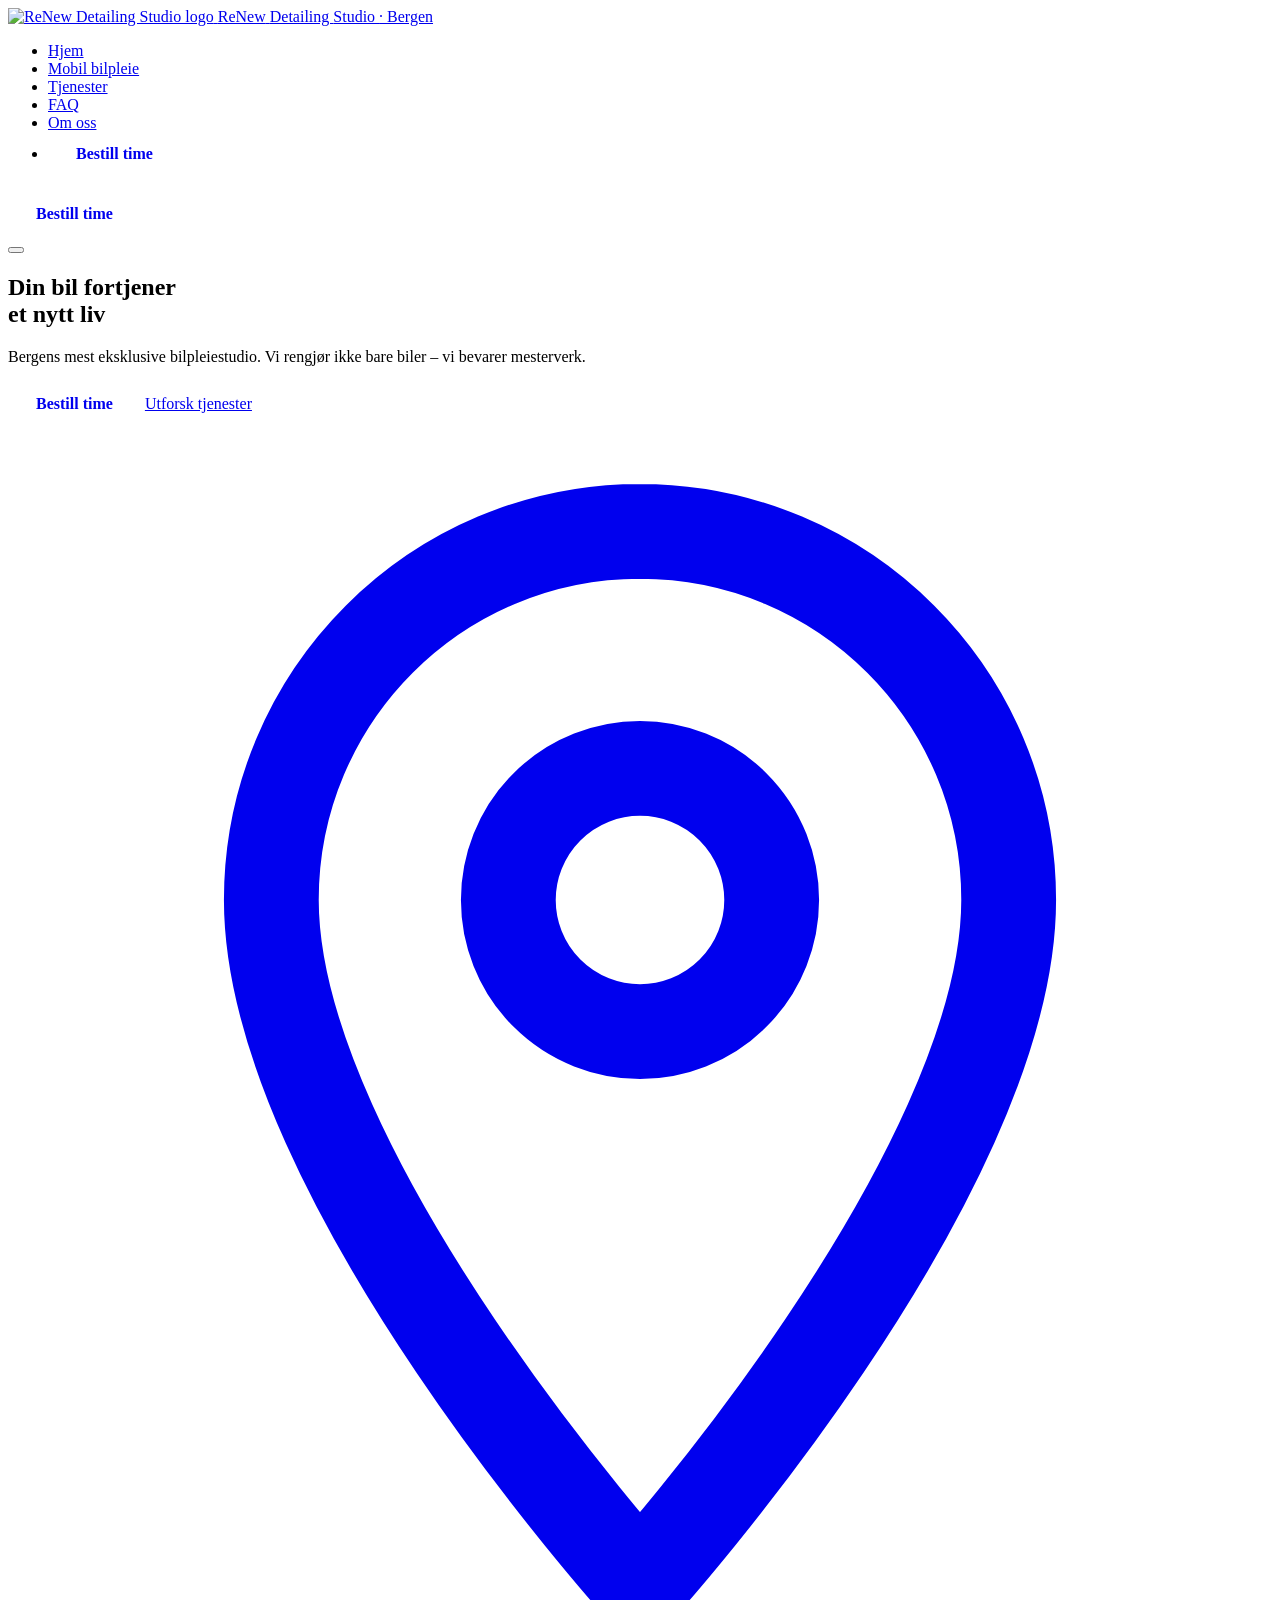
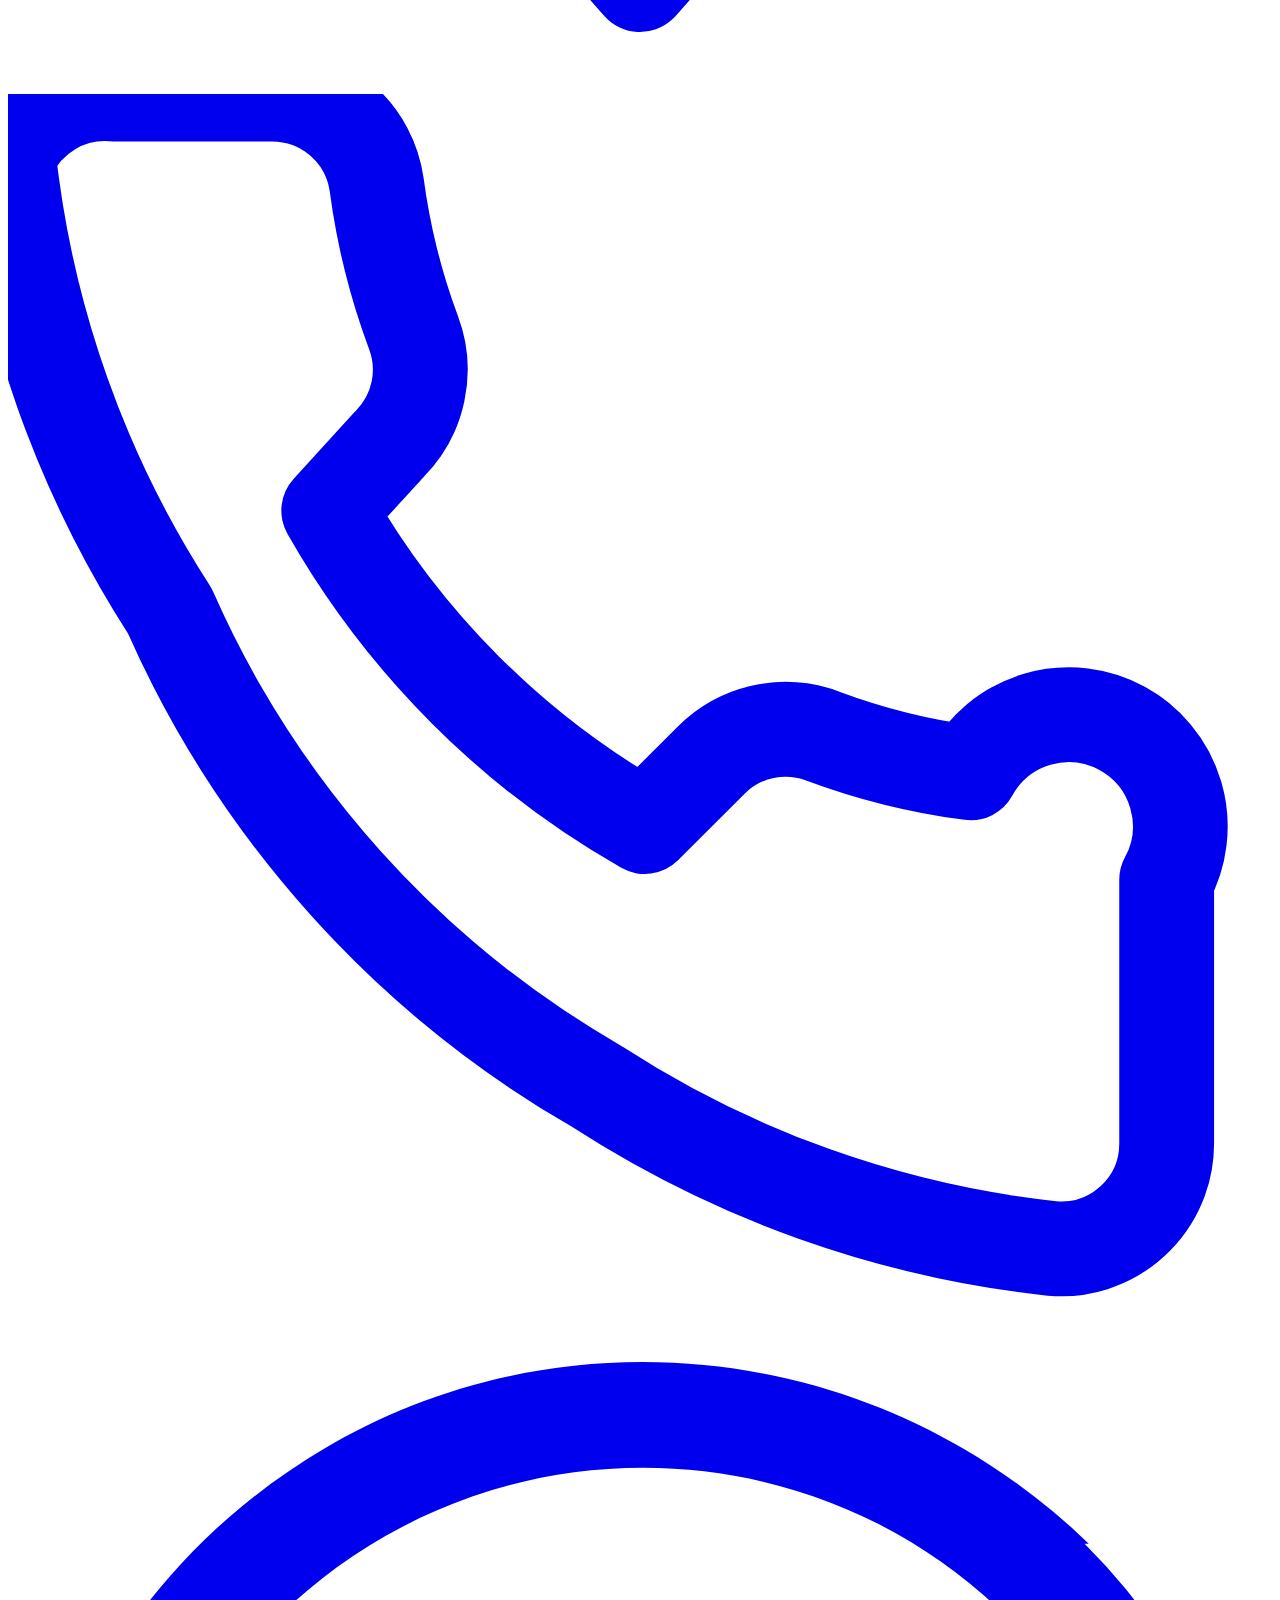
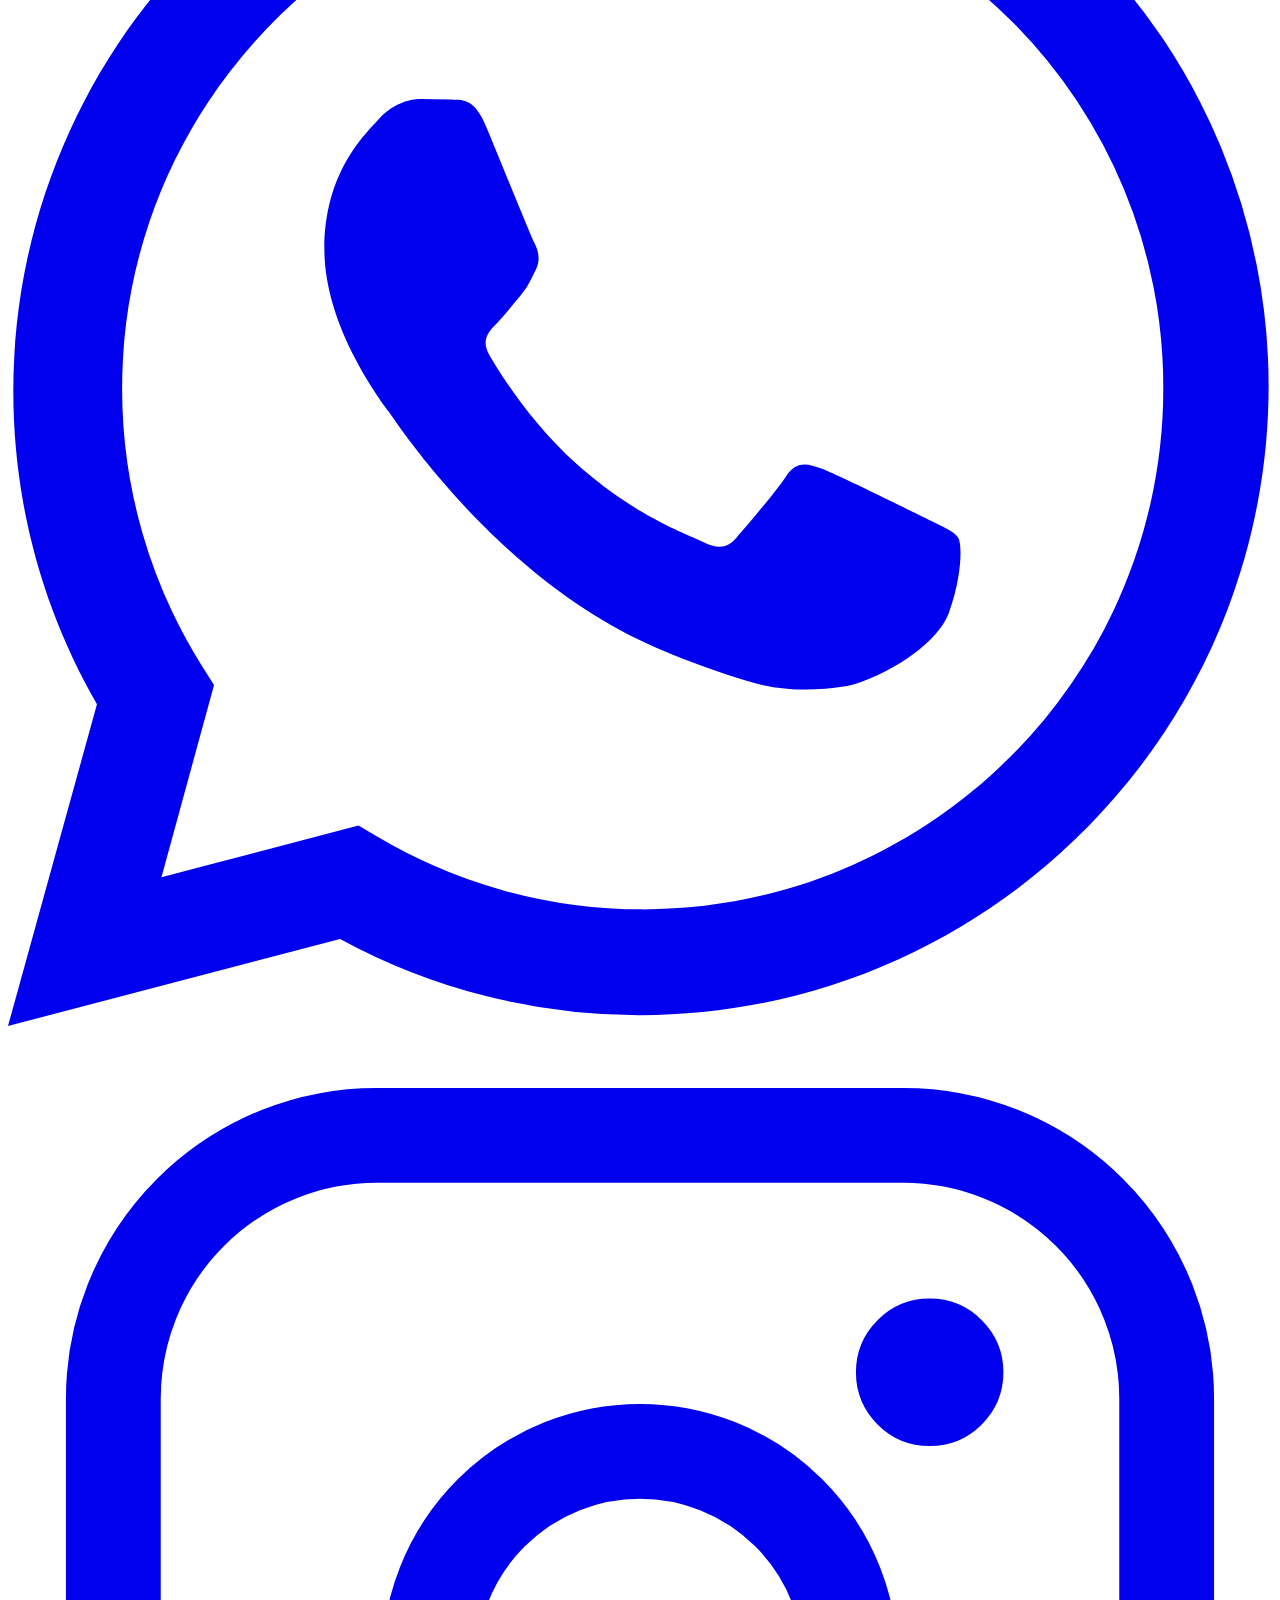
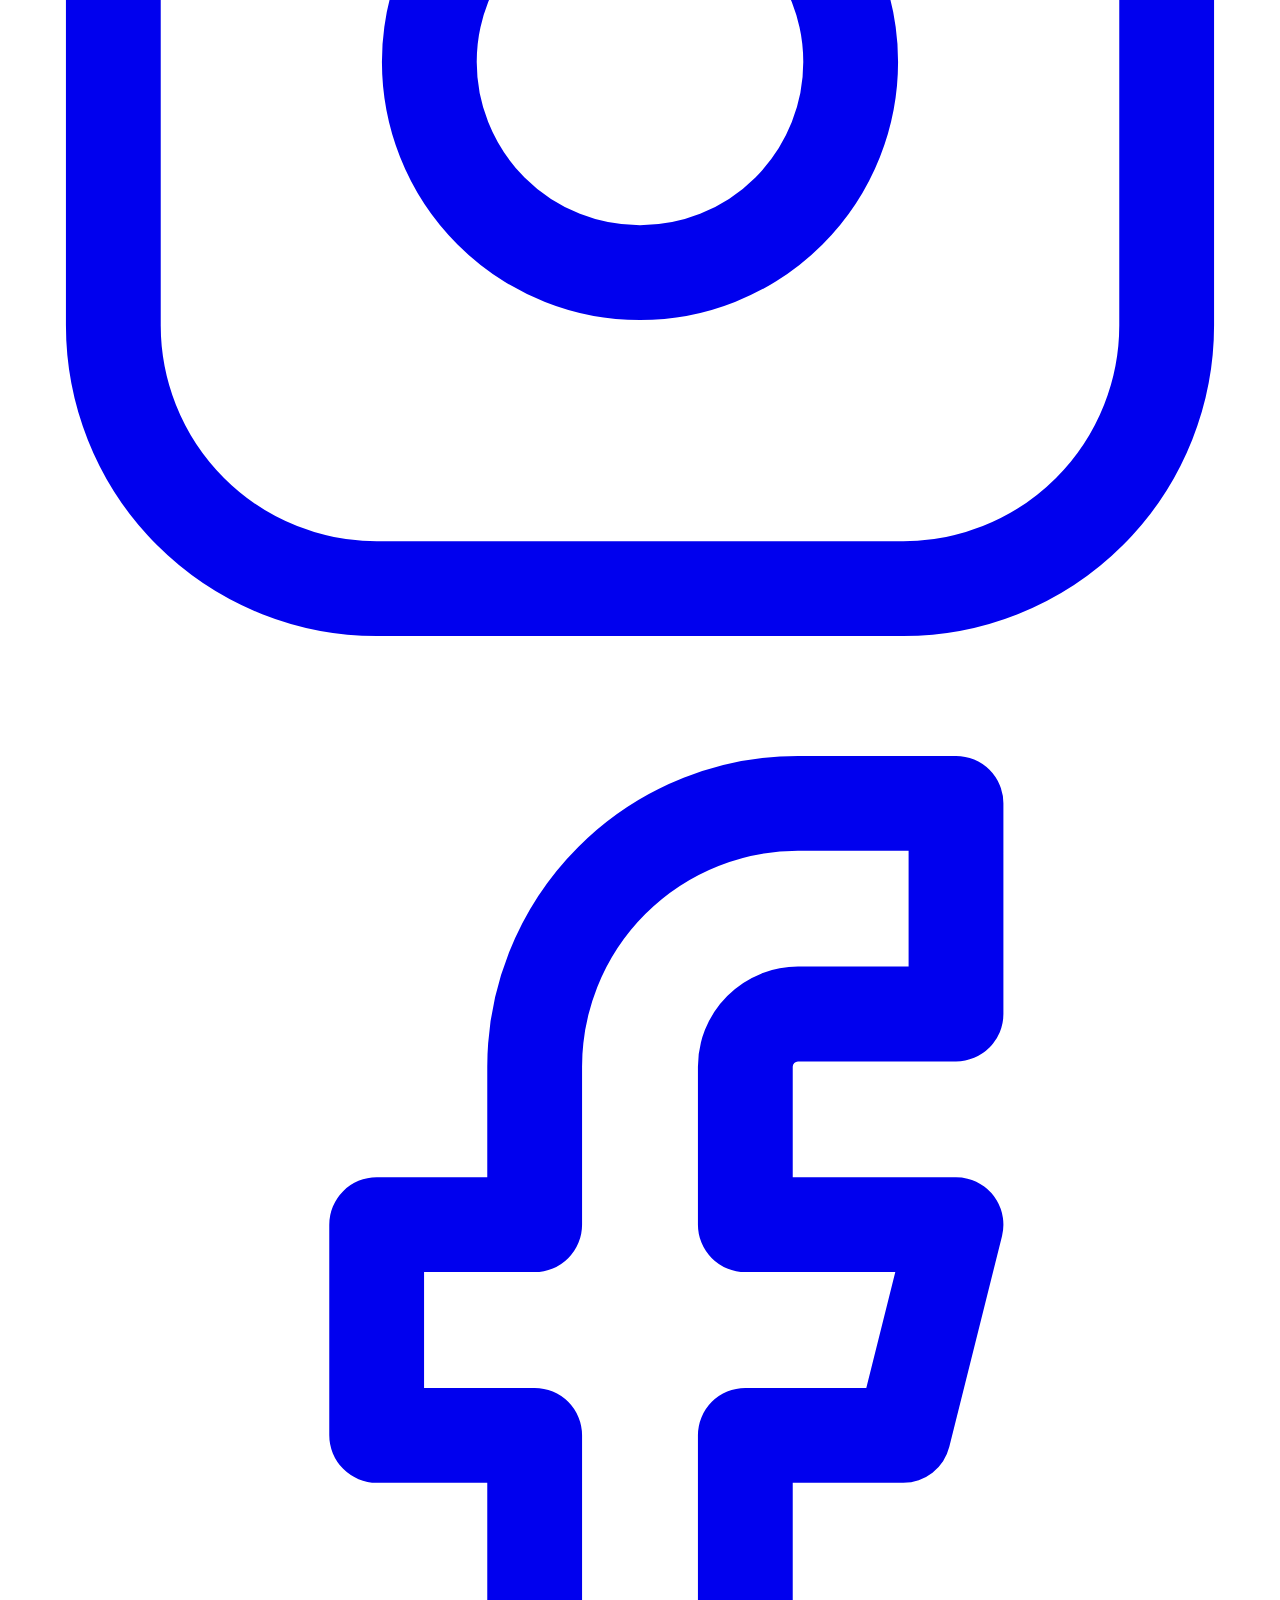
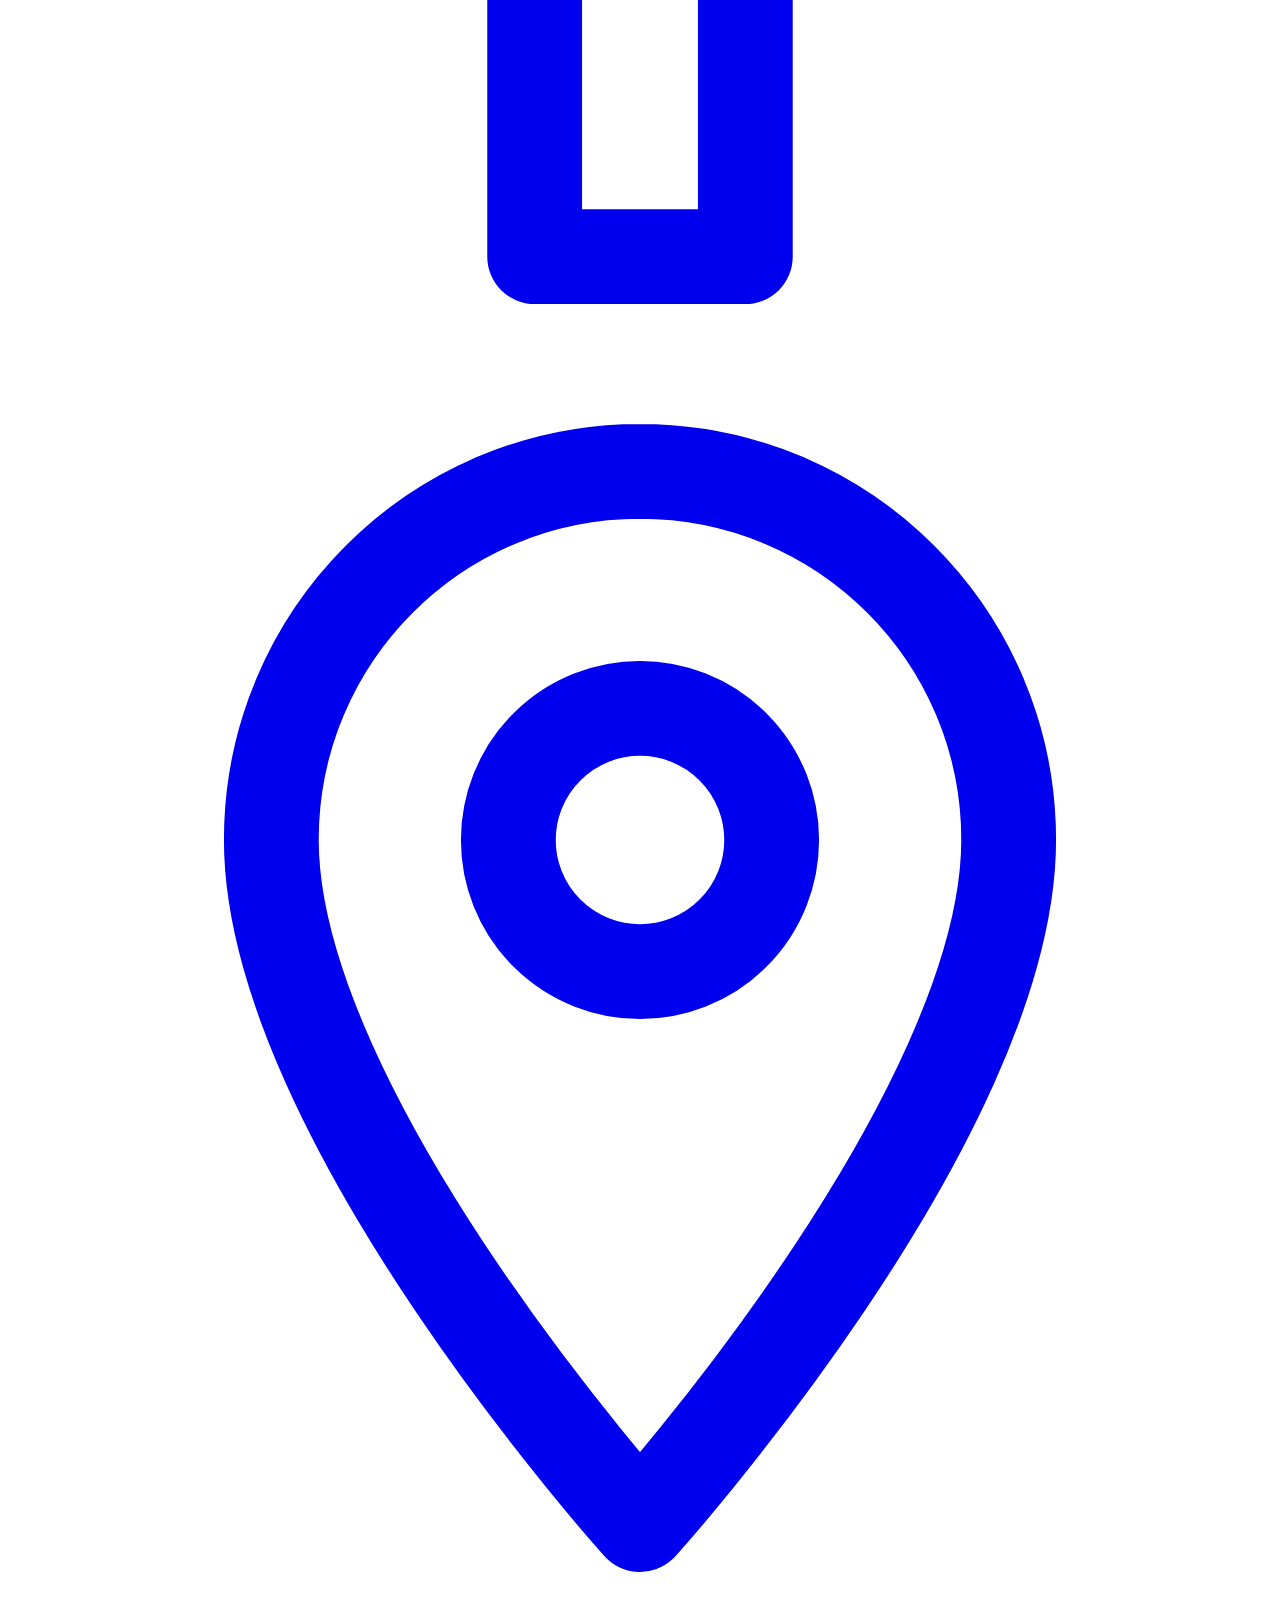
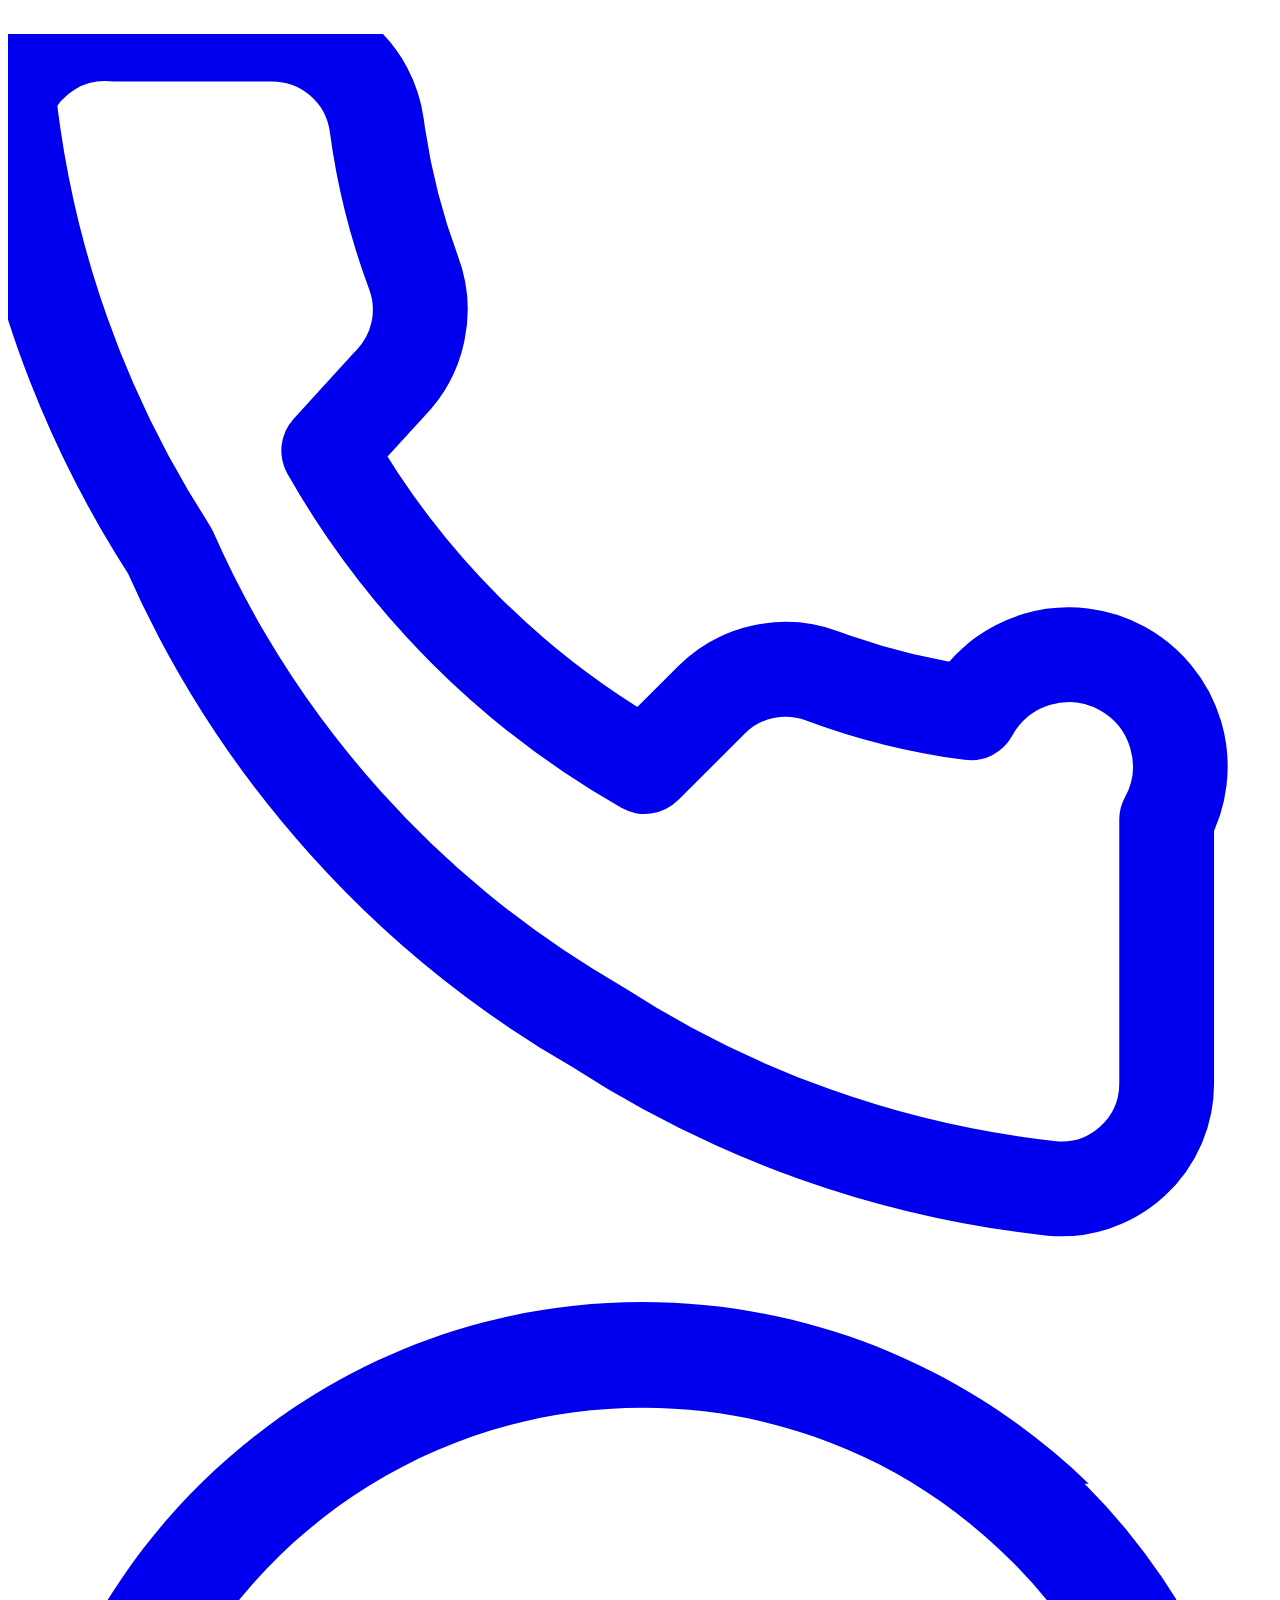
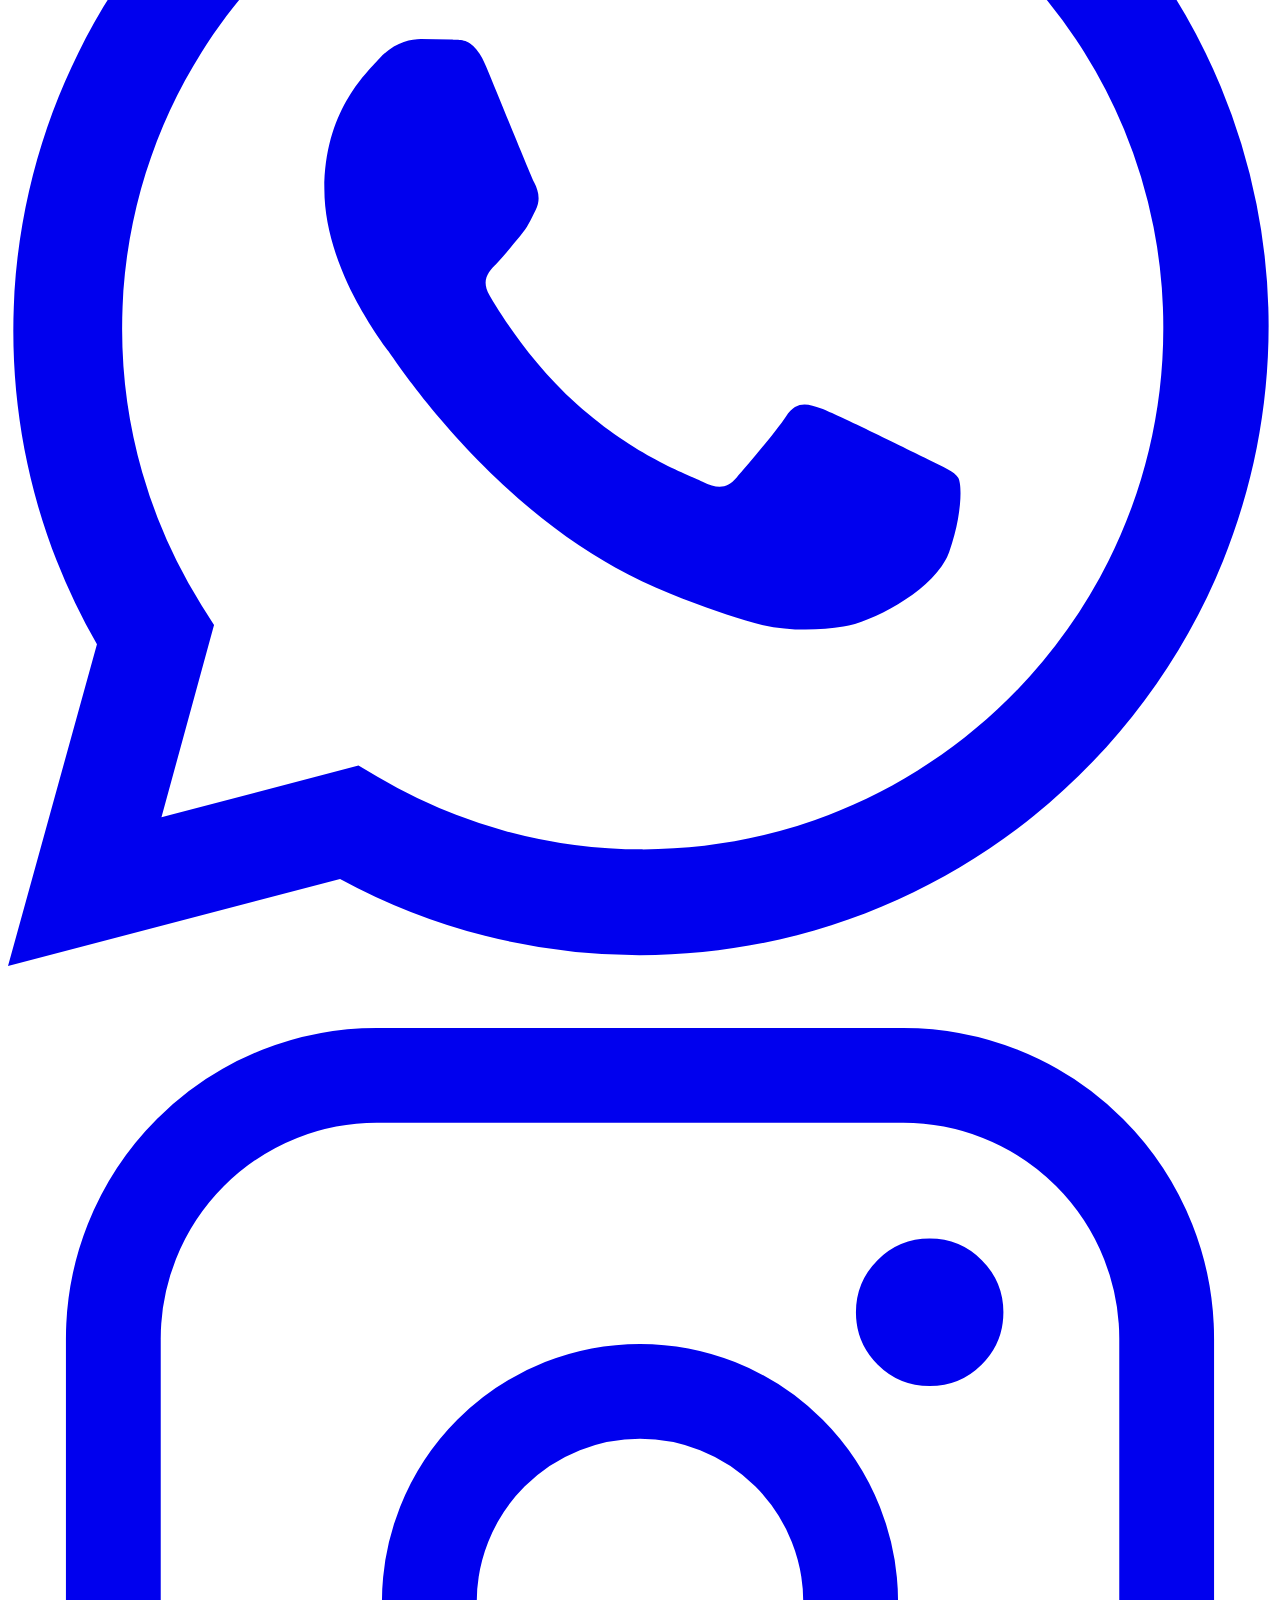
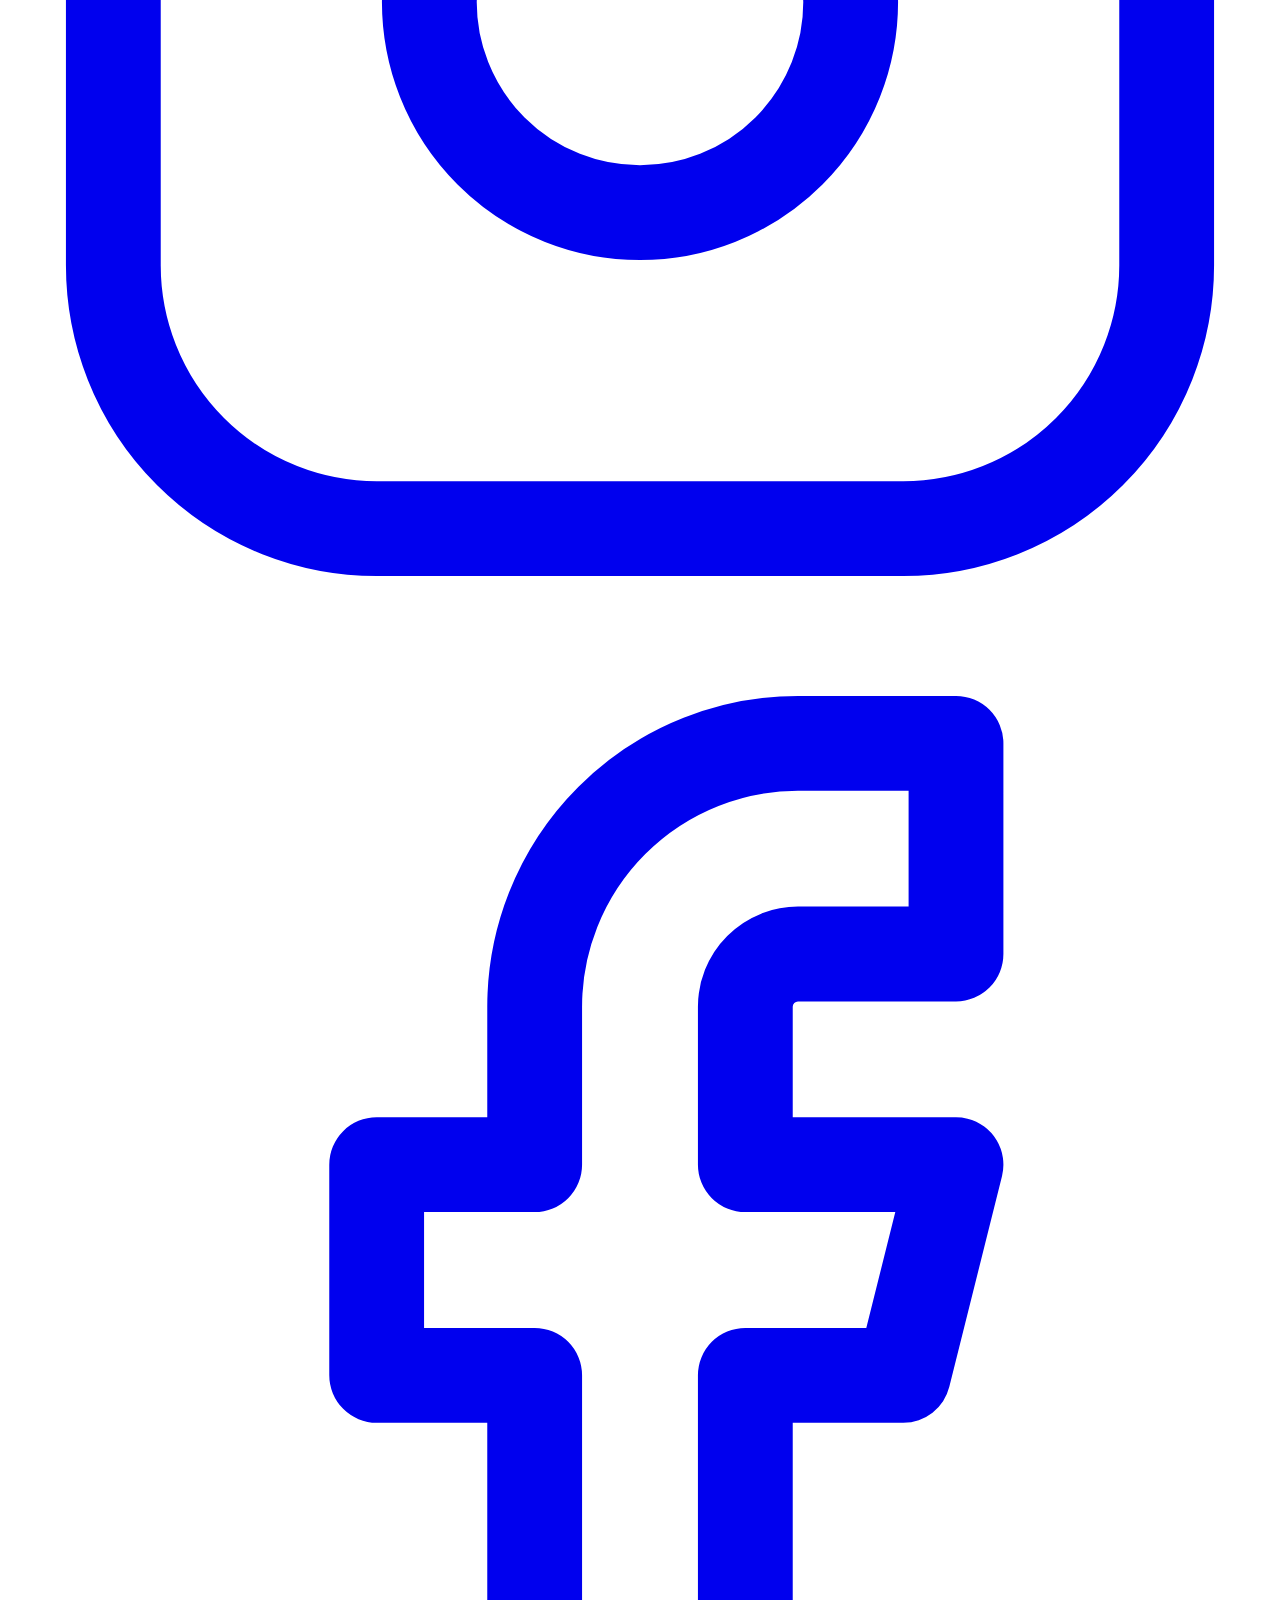
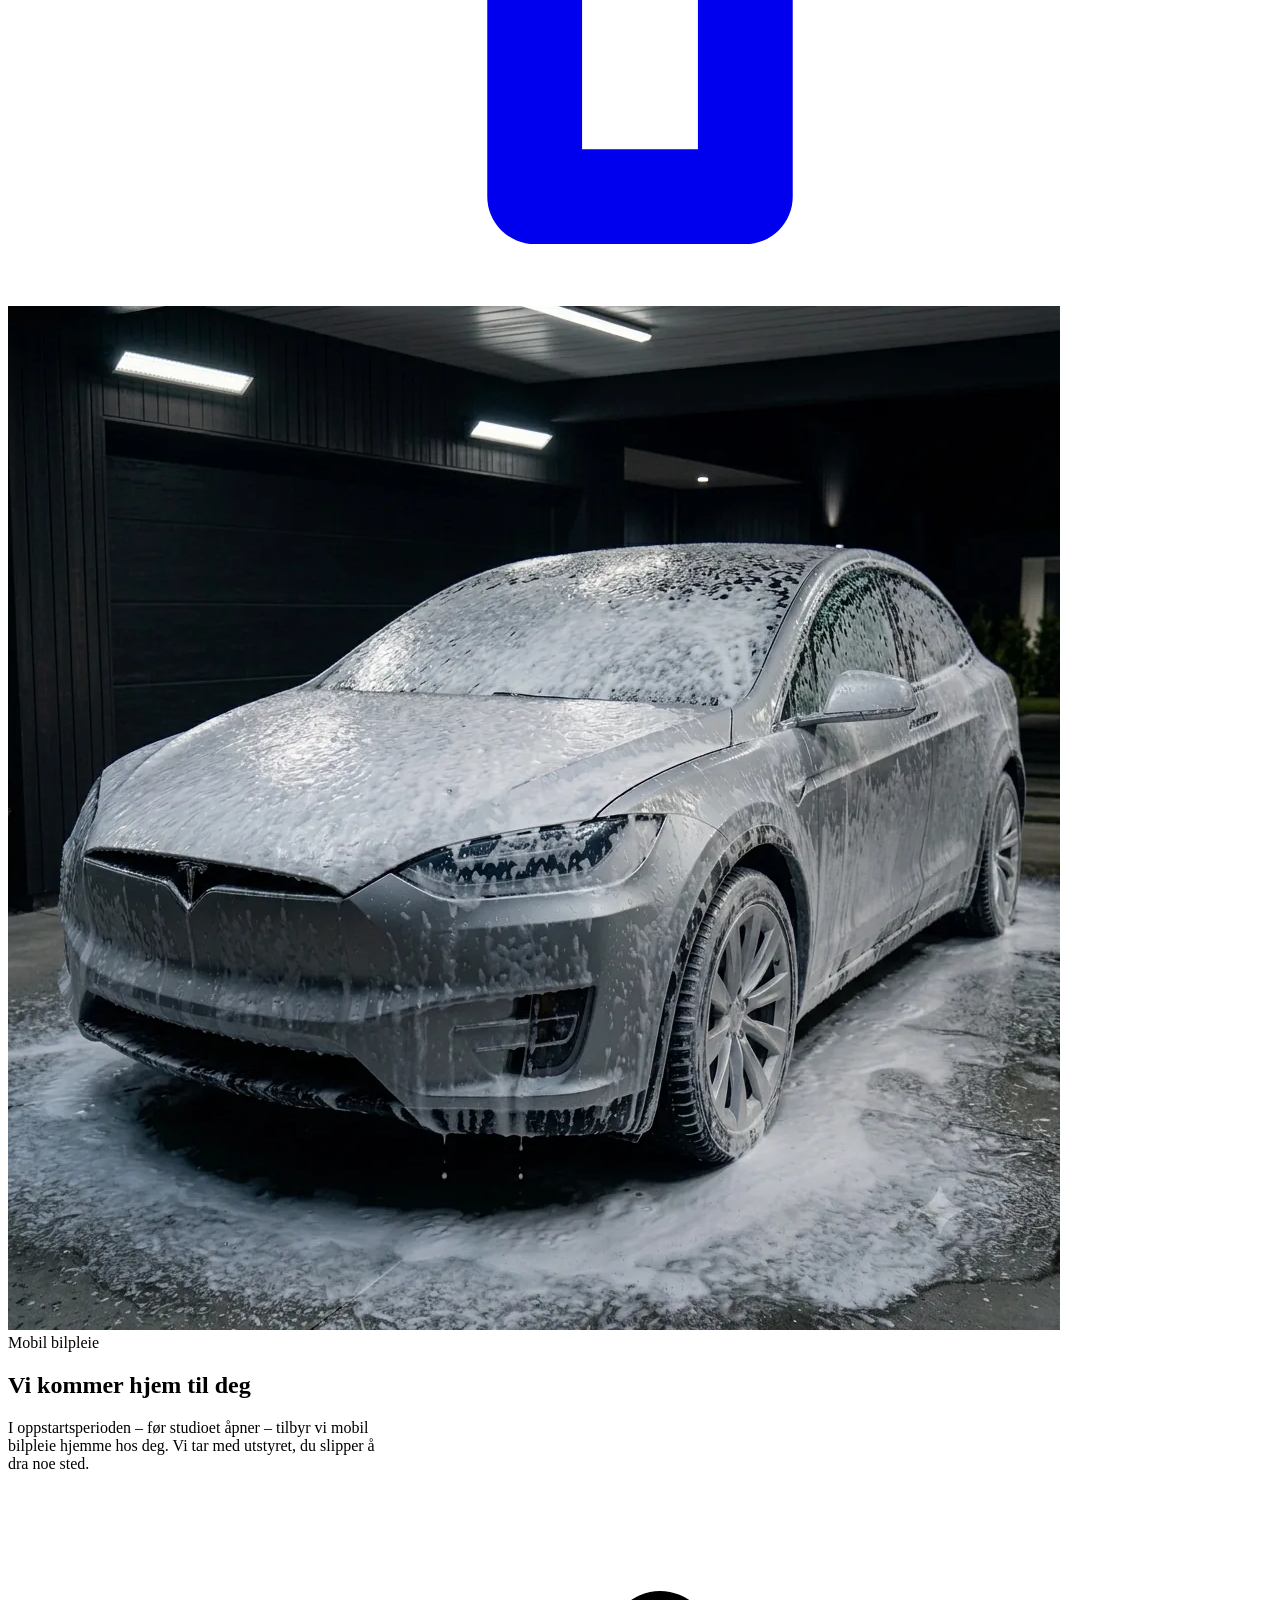
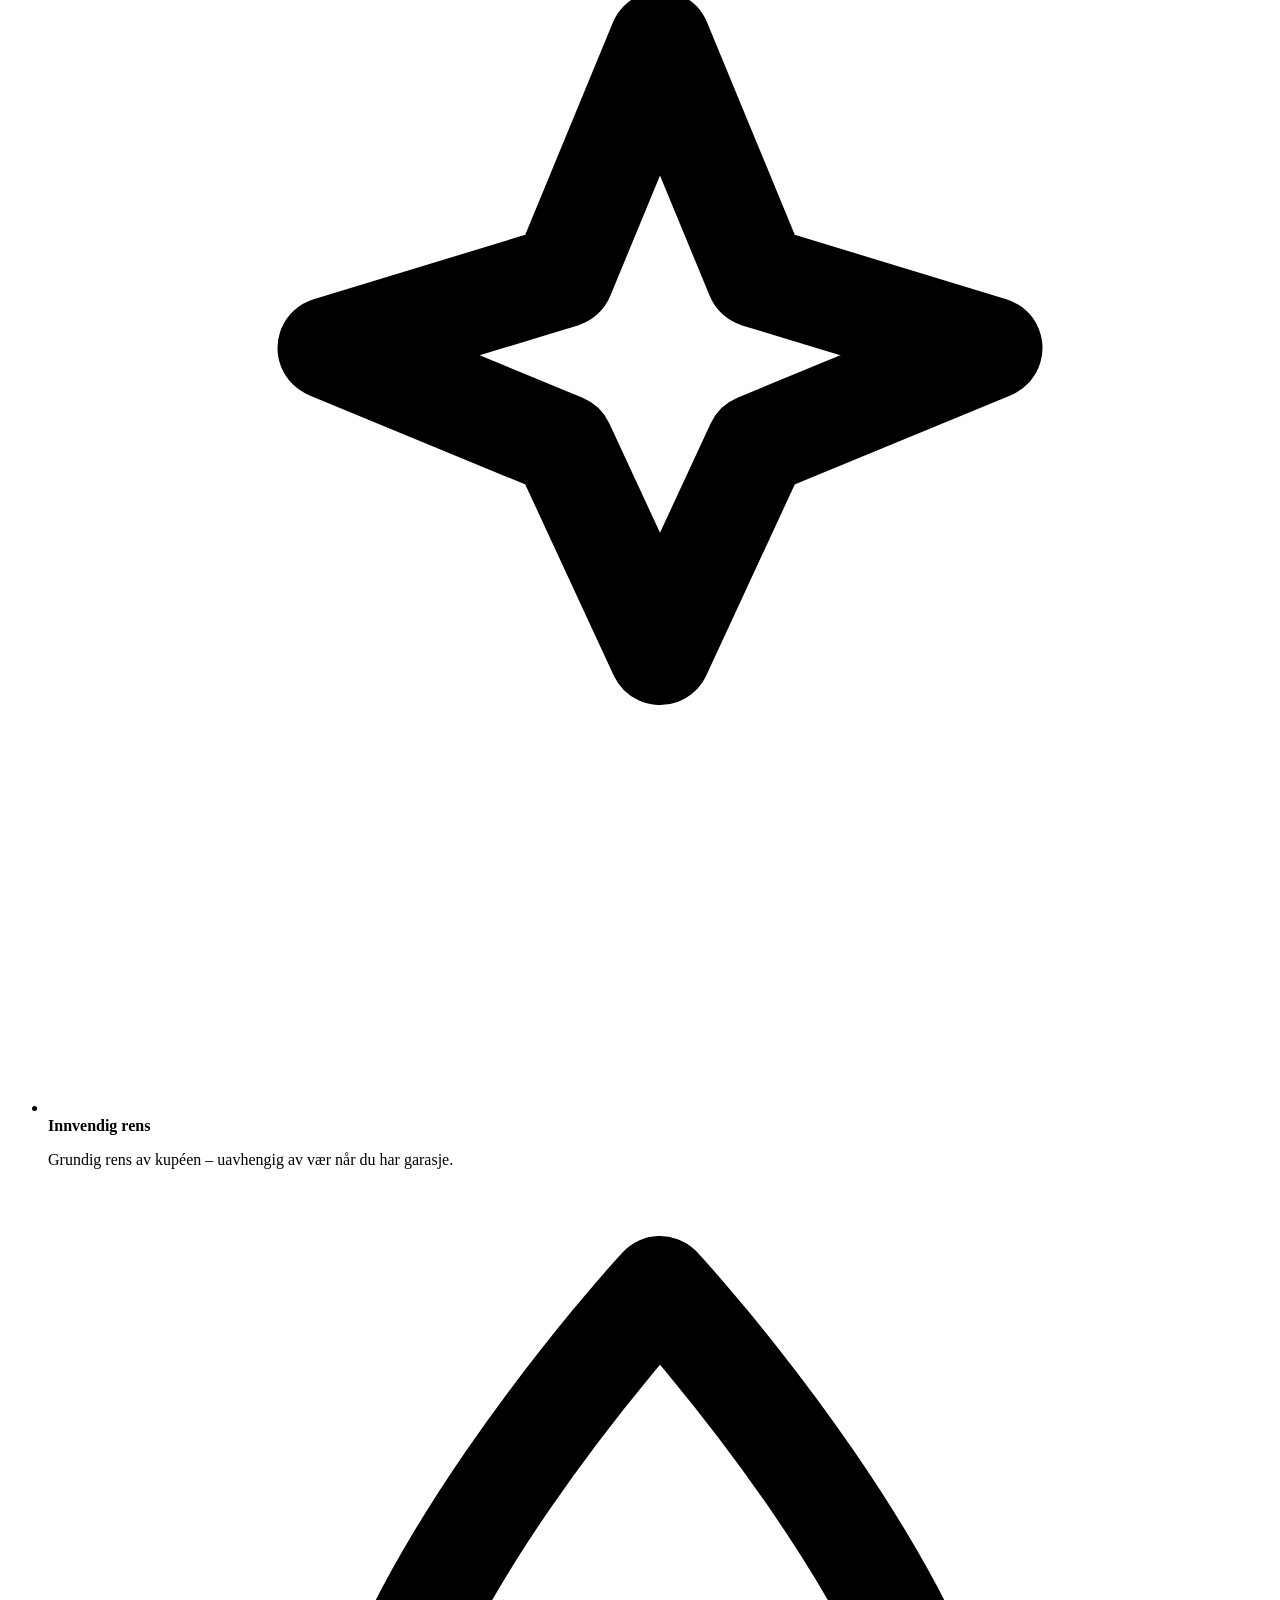
==== index.html @ e7722cf9 "Legg til før/etter-skyvebryter på poleringssiden" ====
<!DOCTYPE html>
<html lang="no">
<head>
  <meta charset="UTF-8">
  <meta name="viewport" content="width=device-width, initial-scale=1.0">

  <title>Bilpleie i Bergen | Polering, Vask, Keramisk Coating</title>
  <meta name="description" content="Profesjonell bilpleie i Bergen. Bilpolering, innvendig rens, keramisk coating og grundig bilvask.">

  <!-- Open Graph / social sharing (update domain when live) -->
  <meta property="og:type" content="website">
  <meta property="og:locale" content="nb_NO">
  <meta property="og:site_name" content="ReNew Detailing Studio">
  <meta property="og:title" content="Bilpleie i Bergen | ReNew Detailing Studio">
  <meta property="og:description" content="Profesjonell bilpleie i Bergen – polering, keramisk coating, interiørrens og bilvask.">
  <meta property="og:image" content="/assets/images/hero/hero-bg.webp">
  <meta name="twitter:card" content="summary_large_image">

  <link rel="icon" href="/favicon.ico">
  <link rel="stylesheet" href="/assets/css/main.css">

  <!-- Local business structured data (helps local SEO) -->
  <script type="application/ld+json">
  {
    "@context": "https://schema.org",
    "@type": "AutoWash",
    "name": "ReNew Detailing Studio",
    "description": "Profesjonell bilpleie i Bergen – polering, keramisk coating, interiørrens og bilvask.",
    "address": {
      "@type": "PostalAddress",
      "streetAddress": "Hardangerveien 525",
      "postalCode": "5268",
      "addressLocality": "Haukeland",
      "addressCountry": "NO"
    },
    "telephone": "+47 966 94 681",
    "areaServed": "Bergen",
    "sameAs": [
      "https://www.instagram.com/renew_detailing_studio_bergen/"
    ]
  }
  </script>

  <!-- FAQ structured data (mirrors the FAQ section below) -->
  <script type="application/ld+json">
  {
    "@context": "https://schema.org",
    "@type": "FAQPage",
    "mainEntity": [
      {
        "@type": "Question",
        "name": "Må jeg bestille time på forhånd?",
        "acceptedAnswer": {
          "@type": "Answer",
          "text": "Ja, vi anbefaler å bestille time på forhånd slik at vi kan sette av nok tid til bilen din. Ta kontakt på telefon eller WhatsApp, så finner vi et tidspunkt som passer."
        }
      },
      {
        "@type": "Question",
        "name": "Hvor lang tid tar en behandling?",
        "acceptedAnswer": {
          "@type": "Answer",
          "text": "Det avhenger av tjenesten og bilens tilstand. En enkel bilvask tar under en time, mens polering eller keramisk coating kan ta fra noen timer til en hel dag."
        }
      },
      {
        "@type": "Question",
        "name": "Hva koster en behandling?",
        "acceptedAnswer": {
          "@type": "Answer",
          "text": "Prisen avhenger av bilens størrelse, tilstand og hvilken tjeneste du velger. Kontakt oss for et uforpliktende pristilbud."
        }
      },
      {
        "@type": "Question",
        "name": "Hva er keramisk coating, og hvor lenge varer den?",
        "acceptedAnswer": {
          "@type": "Answer",
          "text": "Keramisk coating er et beskyttende lag som legges på lakken og gir dyp glans, enklere vask og beskyttelse mot smuss og UV. Avhengig av produkt og vedlikehold varer den fra ett til flere år."
        }
      },
      {
        "@type": "Question",
        "name": "Hvor ofte bør jeg polere bilen?",
        "acceptedAnswer": {
          "@type": "Answer",
          "text": "For de fleste biler holder det med polering én til to ganger i året. Har du keramisk coating eller lakkbeskyttelse, trenger du å polere sjeldnere."
        }
      },
      {
        "@type": "Question",
        "name": "Hvor holder dere til?",
        "acceptedAnswer": {
          "@type": "Answer",
          "text": "Vi holder til på Hardangerveien 525, 5268 Haukeland, like utenfor Bergen sentrum."
        }
      }
    ]
  }
  </script>
</head>

<body>

  <!-- Header -->
  <div id="site-header"></div>

  <!-- Hero / Banner -->
  <main>
    <section class="hero">

      <!-- Main content -->
      <div class="hero-content">
        <h1>Din bil fortjener<br>et nytt liv</h1>
        <p>Bergens mest eksklusive bilpleiestudio. Vi rengjør ikke bare biler – vi bevarer mesterverk.</p>

        <div class="hero-buttons">
          <a href="/kontakt/" class="btn-primary">Bestill time</a>
          <a href="#tjenester" class="btn-outline">Utforsk tjenester</a>
        </div>
      </div>

      <!-- Social sidebar (desktop) -->
      <div class="hero-social" aria-label="Sosiale medier">
        <a href="https://www.google.com/maps/dir/?api=1&destination=Hardangerveien%20525%2C%205268%20Haukeland" target="_blank" rel="noopener" aria-label="Finn oss på kart">
          <svg xmlns="http://www.w3.org/2000/svg" viewBox="0 0 24 24" fill="none" stroke="currentColor" stroke-width="1.8" stroke-linecap="round" stroke-linejoin="round">
            <path d="M12 2C8.13 2 5 5.13 5 9c0 5.25 7 13 7 13s7-7.75 7-13c0-3.87-3.13-7-7-7z"/>
            <circle cx="12" cy="9" r="2.5"/>
          </svg>
        </a>
        <a href="tel:+4796694681" aria-label="Ring oss">
          <svg xmlns="http://www.w3.org/2000/svg" viewBox="0 0 24 24" fill="none" stroke="currentColor" stroke-width="1.8" stroke-linecap="round" stroke-linejoin="round">
            <path d="M22 16.92v3a2 2 0 01-2.18 2 19.79 19.79 0 01-8.63-3.07A19.5 19.5 0 013.07 9.81 19.79 19.79 0 01.01 1.18 2 2 0 012 0h3a2 2 0 012 1.72c.127.96.361 1.903.7 2.81a2 2 0 01-.45 2.11L6.09 7.91a16 16 0 006 6l1.27-1.27a2 2 0 012.11-.45c.907.339 1.85.573 2.81.7A2 2 0 0122 14.92z"/>
          </svg>
        </a>
        <a href="https://wa.me/4796694681?text=Hei%21%20Jeg%20%C3%B8nsker%20et%20tilbud%20p%C3%A5%20bilpleie." target="_blank" rel="noopener" aria-label="WhatsApp">
          <svg xmlns="http://www.w3.org/2000/svg" viewBox="0 0 24 24" fill="currentColor" aria-hidden="true">
            <path d="M17.472 14.382c-.297-.149-1.758-.867-2.03-.967-.273-.099-.471-.148-.67.15-.197.297-.767.967-.94 1.164-.173.199-.347.223-.644.075-.297-.15-1.255-.463-2.39-1.475-.883-.788-1.48-1.761-1.653-2.059-.173-.297-.018-.458.13-.606.134-.133.298-.347.446-.52.149-.174.198-.298.298-.497.099-.198.05-.371-.025-.52-.075-.149-.669-1.612-.916-2.207-.242-.579-.487-.5-.669-.51l-.57-.01c-.198 0-.52.074-.792.372-.272.297-1.04 1.016-1.04 2.479 0 1.462 1.065 2.875 1.213 3.074.149.198 2.096 3.2 5.077 4.487.709.306 1.262.489 1.694.625.712.227 1.36.195 1.872.118.571-.085 1.758-.719 2.006-1.413.248-.694.248-1.289.173-1.413-.074-.124-.272-.198-.57-.347m-5.421 7.403h-.004a9.87 9.87 0 01-5.031-1.378l-.361-.214-3.741.982.998-3.648-.235-.374a9.86 9.86 0 01-1.51-5.26c.001-5.45 4.436-9.884 9.888-9.884 2.64 0 5.122 1.03 6.988 2.898a9.825 9.825 0 012.893 6.994c-.003 5.45-4.437 9.885-9.885 9.885M20.52 3.449C18.24 1.245 15.24 0 12.045 0 5.463 0 .104 5.359.101 11.945c0 2.096.547 4.142 1.588 5.945L0 24l6.305-1.654a11.882 11.882 0 005.683 1.448h.005c6.581 0 11.94-5.359 11.943-11.945a11.86 11.86 0 00-3.495-8.4"/>
          </svg>
        </a>
        <a href="https://www.instagram.com/renew_detailing_studio_bergen/" target="_blank" rel="noopener" aria-label="Instagram">
          <svg xmlns="http://www.w3.org/2000/svg" viewBox="0 0 24 24" fill="none" stroke="currentColor" stroke-width="1.8" stroke-linecap="round" stroke-linejoin="round">
            <rect x="2" y="2" width="20" height="20" rx="5" ry="5"/>
            <circle cx="12" cy="12" r="4"/>
            <circle cx="17.5" cy="6.5" r="0.5" fill="currentColor"/>
          </svg>
        </a>
        <a href="https://facebook.com" target="_blank" rel="noopener" aria-label="Facebook">
          <svg xmlns="http://www.w3.org/2000/svg" viewBox="0 0 24 24" fill="none" stroke="currentColor" stroke-width="1.8" stroke-linecap="round" stroke-linejoin="round">
            <path d="M18 2h-3a5 5 0 00-5 5v3H7v4h3v8h4v-8h3l1-4h-4V7a1 1 0 011-1h3z"/>
          </svg>
        </a>
      </div>

      <!-- Mobile bottom bar -->
      <nav class="hero-mobile-bar" aria-label="Kontakt og sosiale medier">
        <a href="https://www.google.com/maps/dir/?api=1&destination=Hardangerveien%20525%2C%205268%20Haukeland" target="_blank" rel="noopener" aria-label="Finn oss på kart">
          <svg xmlns="http://www.w3.org/2000/svg" viewBox="0 0 24 24" fill="none" stroke="currentColor" stroke-width="1.8" stroke-linecap="round" stroke-linejoin="round">
            <path d="M12 2C8.13 2 5 5.13 5 9c0 5.25 7 13 7 13s7-7.75 7-13c0-3.87-3.13-7-7-7z"/>
            <circle cx="12" cy="9" r="2.5"/>
          </svg>
        </a>
        <a href="tel:+4796694681" aria-label="Ring oss">
          <svg xmlns="http://www.w3.org/2000/svg" viewBox="0 0 24 24" fill="none" stroke="currentColor" stroke-width="1.8" stroke-linecap="round" stroke-linejoin="round">
            <path d="M22 16.92v3a2 2 0 01-2.18 2 19.79 19.79 0 01-8.63-3.07A19.5 19.5 0 013.07 9.81 19.79 19.79 0 01.01 1.18 2 2 0 012 0h3a2 2 0 012 1.72c.127.96.361 1.903.7 2.81a2 2 0 01-.45 2.11L6.09 7.91a16 16 0 006 6l1.27-1.27a2 2 0 012.11-.45c.907.339 1.85.573 2.81.7A2 2 0 0122 14.92z"/>
          </svg>
        </a>
        <a href="https://wa.me/4796694681?text=Hei%21%20Jeg%20%C3%B8nsker%20et%20tilbud%20p%C3%A5%20bilpleie." target="_blank" rel="noopener" aria-label="WhatsApp">
          <svg xmlns="http://www.w3.org/2000/svg" viewBox="0 0 24 24" fill="currentColor" aria-hidden="true">
            <path d="M17.472 14.382c-.297-.149-1.758-.867-2.03-.967-.273-.099-.471-.148-.67.15-.197.297-.767.967-.94 1.164-.173.199-.347.223-.644.075-.297-.15-1.255-.463-2.39-1.475-.883-.788-1.48-1.761-1.653-2.059-.173-.297-.018-.458.13-.606.134-.133.298-.347.446-.52.149-.174.198-.298.298-.497.099-.198.05-.371-.025-.52-.075-.149-.669-1.612-.916-2.207-.242-.579-.487-.5-.669-.51l-.57-.01c-.198 0-.52.074-.792.372-.272.297-1.04 1.016-1.04 2.479 0 1.462 1.065 2.875 1.213 3.074.149.198 2.096 3.2 5.077 4.487.709.306 1.262.489 1.694.625.712.227 1.36.195 1.872.118.571-.085 1.758-.719 2.006-1.413.248-.694.248-1.289.173-1.413-.074-.124-.272-.198-.57-.347m-5.421 7.403h-.004a9.87 9.87 0 01-5.031-1.378l-.361-.214-3.741.982.998-3.648-.235-.374a9.86 9.86 0 01-1.51-5.26c.001-5.45 4.436-9.884 9.888-9.884 2.64 0 5.122 1.03 6.988 2.898a9.825 9.825 0 012.893 6.994c-.003 5.45-4.437 9.885-9.885 9.885M20.52 3.449C18.24 1.245 15.24 0 12.045 0 5.463 0 .104 5.359.101 11.945c0 2.096.547 4.142 1.588 5.945L0 24l6.305-1.654a11.882 11.882 0 005.683 1.448h.005c6.581 0 11.94-5.359 11.943-11.945a11.86 11.86 0 00-3.495-8.4"/>
          </svg>
        </a>
        <a href="https://www.instagram.com/renew_detailing_studio_bergen/" target="_blank" rel="noopener" aria-label="Instagram">
          <svg xmlns="http://www.w3.org/2000/svg" viewBox="0 0 24 24" fill="none" stroke="currentColor" stroke-width="1.8" stroke-linecap="round" stroke-linejoin="round">
            <rect x="2" y="2" width="20" height="20" rx="5" ry="5"/>
            <circle cx="12" cy="12" r="4"/>
            <circle cx="17.5" cy="6.5" r="0.5" fill="currentColor"/>
          </svg>
        </a>
        <a href="https://facebook.com" target="_blank" rel="noopener" aria-label="Facebook">
          <svg xmlns="http://www.w3.org/2000/svg" viewBox="0 0 24 24" fill="none" stroke="currentColor" stroke-width="1.8" stroke-linecap="round" stroke-linejoin="round">
            <path d="M18 2h-3a5 5 0 00-5 5v3H7v4h3v8h4v-8h3l1-4h-4V7a1 1 0 011-1h3z"/>
          </svg>
        </a>
      </nav>

    </section>

    <!-- Mobil bilpleie — midlertidig i oppstartsperioden -->
    <section class="feature-section forhands-salg mobil" id="mobil">
      <div class="feature-inner">

        <div class="feature-media">
          <div class="feature-img-wrap">
            <img src="/assets/images/services/mobil-bilpleie.webp" alt="Mobil bilpleie hjemme hos deg i Bergen" loading="lazy">
          </div>
        </div>

        <div class="feature-content">
          <span class="section-tag">Mobil bilpleie</span>
          <h2>Vi kommer hjem til deg</h2>
          <p style="margin:0; color:var(--text-muted); font-size:var(--fs-base); line-height:var(--lh-base); max-width:48ch;">
            I oppstartsperioden – før studioet åpner – tilbyr vi mobil bilpleie hjemme hos deg. Vi tar med utstyret, du slipper å dra noe sted.
          </p>

          <ul class="feature-list">
            <li>
              <span class="feature-icon"><svg viewBox="0 0 24 24" fill="none" stroke="currentColor" stroke-width="2" stroke-linecap="round" stroke-linejoin="round"><path d="M12 3l1.9 4.6L18.5 9l-4.6 1.9L12 15l-1.9-4.1L5.5 9l4.6-1.4z"/></svg></span>
              <div><strong>Innvendig rens</strong><p>Grundig rens av kupéen – uavhengig av vær når du har garasje.</p></div>
            </li>
            <li>
              <span class="feature-icon"><svg viewBox="0 0 24 24" fill="none" stroke="currentColor" stroke-width="2" stroke-linecap="round" stroke-linejoin="round"><path d="M12 2s6 6.5 6 11a6 6 0 0 1-12 0c0-4.5 6-11 6-11z"/></svg></span>
              <div><strong>Utvendig vask</strong><p>Skånsom håndvask der du bor.</p></div>
            </li>
            <li>
              <span class="feature-icon"><svg viewBox="0 0 24 24" fill="none" stroke="currentColor" stroke-width="2" stroke-linecap="round" stroke-linejoin="round"><path d="M12 22s8-4 8-10V5l-8-3-8 3v7c0 6 8 10 8 10z"/></svg></span>
              <div><strong>Voks / keramisk spray</strong><p>Ekstra glans og vannavvisning som tillegg.</p></div>
            </li>
          </ul>

          <p style="margin:0; color:var(--text-muted); font-size:var(--fs-sm); line-height:1.5;">
            <strong style="color:var(--text-main);">Forutsetninger:</strong> tilgang til vann, garasje eller tak for innvendig arbeid, og 220V strømuttak. Uten tak utføres utvendig arbeid kun i tørt vær.
          </p>

          <a href="https://wa.me/4796694681?text=Hei%21%20Jeg%20%C3%B8nsker%20mobil%20bilpleie%20hjemme%20hos%20meg." target="_blank" rel="noopener" class="btn-primary" style="align-self:flex-start;">Bestill mobil bilpleie</a>
        </div>

      </div>
    </section>

    <!-- Forhåndssalg — Feature block (skjult i oppstartsperioden; fjern «hidden» for å vise igjen) -->
    <section class="feature-section forhands-salg" id="forhands-salg" hidden>
      <div class="feature-inner">

        <!-- Left: image + stats -->
        <div class="feature-media">
          <div class="feature-img-wrap">
            <!-- TODO: замени на своё фото (рекомендуемый размер: 800×600px webp) -->
            <img
              src="/assets/images/services/forhands-salg.webp"
              alt="Profesjonell bilpolering og forhåndssalg klargjøring Bergen"
              loading="lazy"
            >
          </div>
          <div class="feature-stats">
            <div class="stat-box">
              <span class="stat-value">+15%</span>
              <span class="stat-label">Maksimal verdiøkning</span>
            </div>
            <div class="stat-box">
              <span class="stat-value">9/10</span>
              <span class="stat-label">Biler selges raskere</span>
            </div>
          </div>
        </div>

        <!-- Right: content -->
        <div class="feature-content">
          <span class="section-tag">Forhåndssalg</span>
          <h2>Øk verdien før salg</h2>

          <ul class="feature-list">
            <li>
              <span class="feature-icon">
                <svg xmlns="http://www.w3.org/2000/svg" viewBox="0 0 24 24" fill="none" stroke="currentColor" stroke-width="2" stroke-linecap="round" stroke-linejoin="round">
                  <line x1="7" y1="17" x2="17" y2="7"/><polyline points="7 7 17 7 17 17"/>
                </svg>
              </span>
              <div>
                <strong>Maksimal salgsverdi</strong>
                <p>Profesjonell klargjøring kan øke bilens verdi med <strong>10-15%</strong> på bruktmarkedet.</p>
              </div>
            </li>
            <li>
              <span class="feature-icon">
                <svg xmlns="http://www.w3.org/2000/svg" viewBox="0 0 24 24" fill="none" stroke="currentColor" stroke-width="2" stroke-linecap="round" stroke-linejoin="round">
                  <path d="M23 19a2 2 0 01-2 2H3a2 2 0 01-2-2V8a2 2 0 012-2h4l2-3h6l2 3h4a2 2 0 012 2z"/><circle cx="12" cy="13" r="4"/>
                </svg>
              </span>
              <div>
                <strong>Klar for annonsering</strong>
                <p>Vi fjerner alle bruksmerker og swirls, slik at bilen fremstår som ny på bilder.</p>
              </div>
            </li>
            <li>
              <span class="feature-icon">
                <svg xmlns="http://www.w3.org/2000/svg" viewBox="0 0 24 24" fill="none" stroke="currentColor" stroke-width="2" stroke-linecap="round" stroke-linejoin="round">
                  <polyline points="17 1 21 5 17 9"/><path d="M3 11V9a4 4 0 014-4h14"/><polyline points="7 23 3 19 7 15"/><path d="M21 13v2a4 4 0 01-4 4H3"/>
                </svg>
              </span>
              <div>
                <strong>Dyprens av interiør</strong>
                <p>Fullstendig fjerning av lukt og flekker som potensielle kjøpere legger merke til.</p>
              </div>
            </li>
            <li>
              <span class="feature-icon">
                <svg xmlns="http://www.w3.org/2000/svg" viewBox="0 0 24 24" fill="none" stroke="currentColor" stroke-width="2" stroke-linecap="round" stroke-linejoin="round">
                  <path d="M12 22s8-4 8-10V5l-8-3-8 3v7c0 6 8 10 8 10z"/>
                </svg>
              </span>
              <div>
                <strong>Lakkbeskyttelse</strong>
                <p>Vi påfører en hurtigforsegling som gir dyp glans og beskytter lakken under visning.</p>
              </div>
            </li>
          </ul>

          <a href="/forhandssalg/" class="btn-outline">Les mer om forhåndssalg</a>
        </div>

      </div>
    </section>

    <section class="services" id="tjenester">
      <div class="services-head">
        <span class="section-tag">Tjenester</span>
        <h2>Våre tjenester</h2>
      </div>

      <div class="services-grid">
        <!-- Size = priority. Add more tiles with size-lg / size-wide / size-sm -->
        <a class="service-tile size-lg" href="/forhandssalg/"
           style="--img: url('/assets/images/services/forhands-salg.webp')">
          <div class="service-overlay">
            <div class="service-head">
              <h3>Forhåndssalg</h3>
              <span class="service-arrow" aria-hidden="true"><svg viewBox="0 0 24 24" fill="none" stroke="currentColor" stroke-width="2" stroke-linecap="round" stroke-linejoin="round"><path d="M5 12h14"/><path d="m13 6 6 6-6 6"/></svg></span>
            </div>
            <div class="service-desc"><p><span>Komplett salgsklargjøring som hjelper deg å selge bilen raskere og for mer.</span></p></div>
          </div>
        </a>

        <a class="service-tile size-wide" href="/bilpolering-bergen/"
           style="--img: url('/assets/images/services/polering.webp')">
          <div class="service-overlay">
            <div class="service-head">
              <h3>Polering</h3>
              <span class="service-arrow" aria-hidden="true"><svg viewBox="0 0 24 24" fill="none" stroke="currentColor" stroke-width="2" stroke-linecap="round" stroke-linejoin="round"><path d="M5 12h14"/><path d="m13 6 6 6-6 6"/></svg></span>
            </div>
            <div class="service-desc"><p><span>1–3-stegs polering og lokal korrigering for å fjerne vaskeriper og gi dyp glans.</span></p></div>
          </div>
        </a>

        <a class="service-tile size-wide" href="/keramisk-coating-bergen/"
           style="--img: url('/assets/images/services/keramisk-coating.webp')">
          <div class="service-overlay">
            <div class="service-head">
              <h3>Keramisk coating</h3>
              <span class="service-arrow" aria-hidden="true"><svg viewBox="0 0 24 24" fill="none" stroke="currentColor" stroke-width="2" stroke-linecap="round" stroke-linejoin="round"><path d="M5 12h14"/><path d="m13 6 6 6-6 6"/></svg></span>
            </div>
            <div class="service-desc"><p><span>Langvarig keramisk beskyttelse som gir ekstrem glans og gjør bilen lettere å holde ren.</span></p></div>
          </div>
        </a>

        <a class="service-tile size-wide" href="/interior-rens-bergen/"
           style="--img: url('/assets/images/services/interior-rens.webp')">
          <div class="service-overlay">
            <div class="service-head">
              <h3>Interiørrens</h3>
              <span class="service-arrow" aria-hidden="true"><svg viewBox="0 0 24 24" fill="none" stroke="currentColor" stroke-width="2" stroke-linecap="round" stroke-linejoin="round"><path d="M5 12h14"/><path d="m13 6 6 6-6 6"/></svg></span>
            </div>
            <div class="service-desc"><p><span>Grundig rengjøring av kupé, seter og detaljer – fjerner lukt, flekker og skitt.</span></p></div>
          </div>
        </a>

        <a class="service-tile size-sm" href="/bilvask-bergen/"
           style="--img: url('/assets/images/services/bilvask.webp')">
          <div class="service-overlay">
            <div class="service-head">
              <h3>Bilvask</h3>
              <span class="service-arrow" aria-hidden="true"><svg viewBox="0 0 24 24" fill="none" stroke="currentColor" stroke-width="2" stroke-linecap="round" stroke-linejoin="round"><path d="M5 12h14"/><path d="m13 6 6 6-6 6"/></svg></span>
            </div>
            <div class="service-desc"><p><span>Skånsom håndvask med høy standard som forbereder lakken og bevarer overflaten.</span></p></div>
          </div>
        </a>

        <a class="service-tile size-sm" href="/dekkskift/"
           style="--img: url('/assets/images/services/dekkskift.webp')">
          <div class="service-overlay">
            <div class="service-head">
              <h3>Dekkskift</h3>
              <span class="service-arrow" aria-hidden="true"><svg viewBox="0 0 24 24" fill="none" stroke="currentColor" stroke-width="2" stroke-linecap="round" stroke-linejoin="round"><path d="M5 12h14"/><path d="m13 6 6 6-6 6"/></svg></span>
            </div>
            <div class="service-desc"><p><span>Rask og trygg skifte av hjul mellom sesongene – riktig montering hver gang.</span></p></div>
          </div>
        </a>
      </div>
    </section>

    <!-- FAQ -->
    <section class="faq" id="faq">
      <div class="faq-head">
        <span class="section-tag">FAQ</span>
        <h2>Ofte stilte spørsmål</h2>
      </div>

      <div class="faq-list">
        <details class="faq-item">
          <summary>Må jeg bestille time på forhånd?</summary>
          <div class="faq-answer">
            <p>Ja, vi anbefaler å bestille time på forhånd slik at vi kan sette av nok tid til bilen din. Ta kontakt på telefon eller WhatsApp, så finner vi et tidspunkt som passer.</p>
          </div>
        </details>

        <details class="faq-item">
          <summary>Hvor lang tid tar en behandling?</summary>
          <div class="faq-answer">
            <p>Det avhenger av tjenesten og bilens tilstand. En enkel bilvask tar under en time, mens polering eller keramisk coating kan ta fra noen timer til en hel dag. Du får et tidsestimat når du bestiller.</p>
          </div>
        </details>

        <details class="faq-item">
          <summary>Hva koster en behandling?</summary>
          <div class="faq-answer">
            <p>Prisen avhenger av bilens størrelse, tilstand og hvilken tjeneste du velger. Kontakt oss for et uforpliktende pristilbud – gjerne med et bilde av bilen på WhatsApp.</p>
          </div>
        </details>

        <details class="faq-item">
          <summary>Hva er keramisk coating, og hvor lenge varer den?</summary>
          <div class="faq-answer">
            <p>Keramisk coating er et beskyttende lag som legges på lakken og gir dyp glans, enklere vask og beskyttelse mot smuss og UV. Avhengig av produkt og vedlikehold varer den fra ett til flere år.</p>
          </div>
        </details>

        <details class="faq-item">
          <summary>Hvor ofte bør jeg polere bilen?</summary>
          <div class="faq-answer">
            <p>For de fleste biler holder det med polering én til to ganger i året. Har du keramisk coating eller lakkbeskyttelse, trenger du å polere sjeldnere.</p>
          </div>
        </details>

        <details class="faq-item">
          <summary>Hvor holder dere til?</summary>
          <div class="faq-answer">
            <p>Vi holder til på Hardangerveien 525, 5268 Haukeland, like utenfor Bergen sentrum. Se kart og veibeskrivelse på <a href="/om-oss/">Om oss</a>-siden.</p>
          </div>
        </details>
      </div>
    </section>
  </main>

  <!-- Footer -->
  <div id="site-footer"></div>

  <script src="/assets/js/main.js" defer></script>
</body>
</html>
---- assets/css/main.css ----
/* =====================
   BASE
   ===================== */
@import url("./base/variables.css");
@import url("./base/reset.css");
@import url("./base/typography.css");

/* =====================
   LAYOUT
   ===================== */
@import url("./layout/layout.css");
@import url("./layout/header.css");
@import url("./layout/footer.css");

/* =====================
   SECTIONS
   ===================== */
@import url("./sections/hero.css");
@import url("./sections/feature-block.css");
@import url("./sections/services.css");
@import url("./sections/service-page.css");
@import url("./sections/service-packages.css");
@import url("./sections/faq.css");
@import url("./sections/visit.css");
@import url("./sections/why-us.css");
@import url("./sections/cta.css");

/* =====================
   COMPONENTS
   ===================== */
@import url("./components/before-after.css");
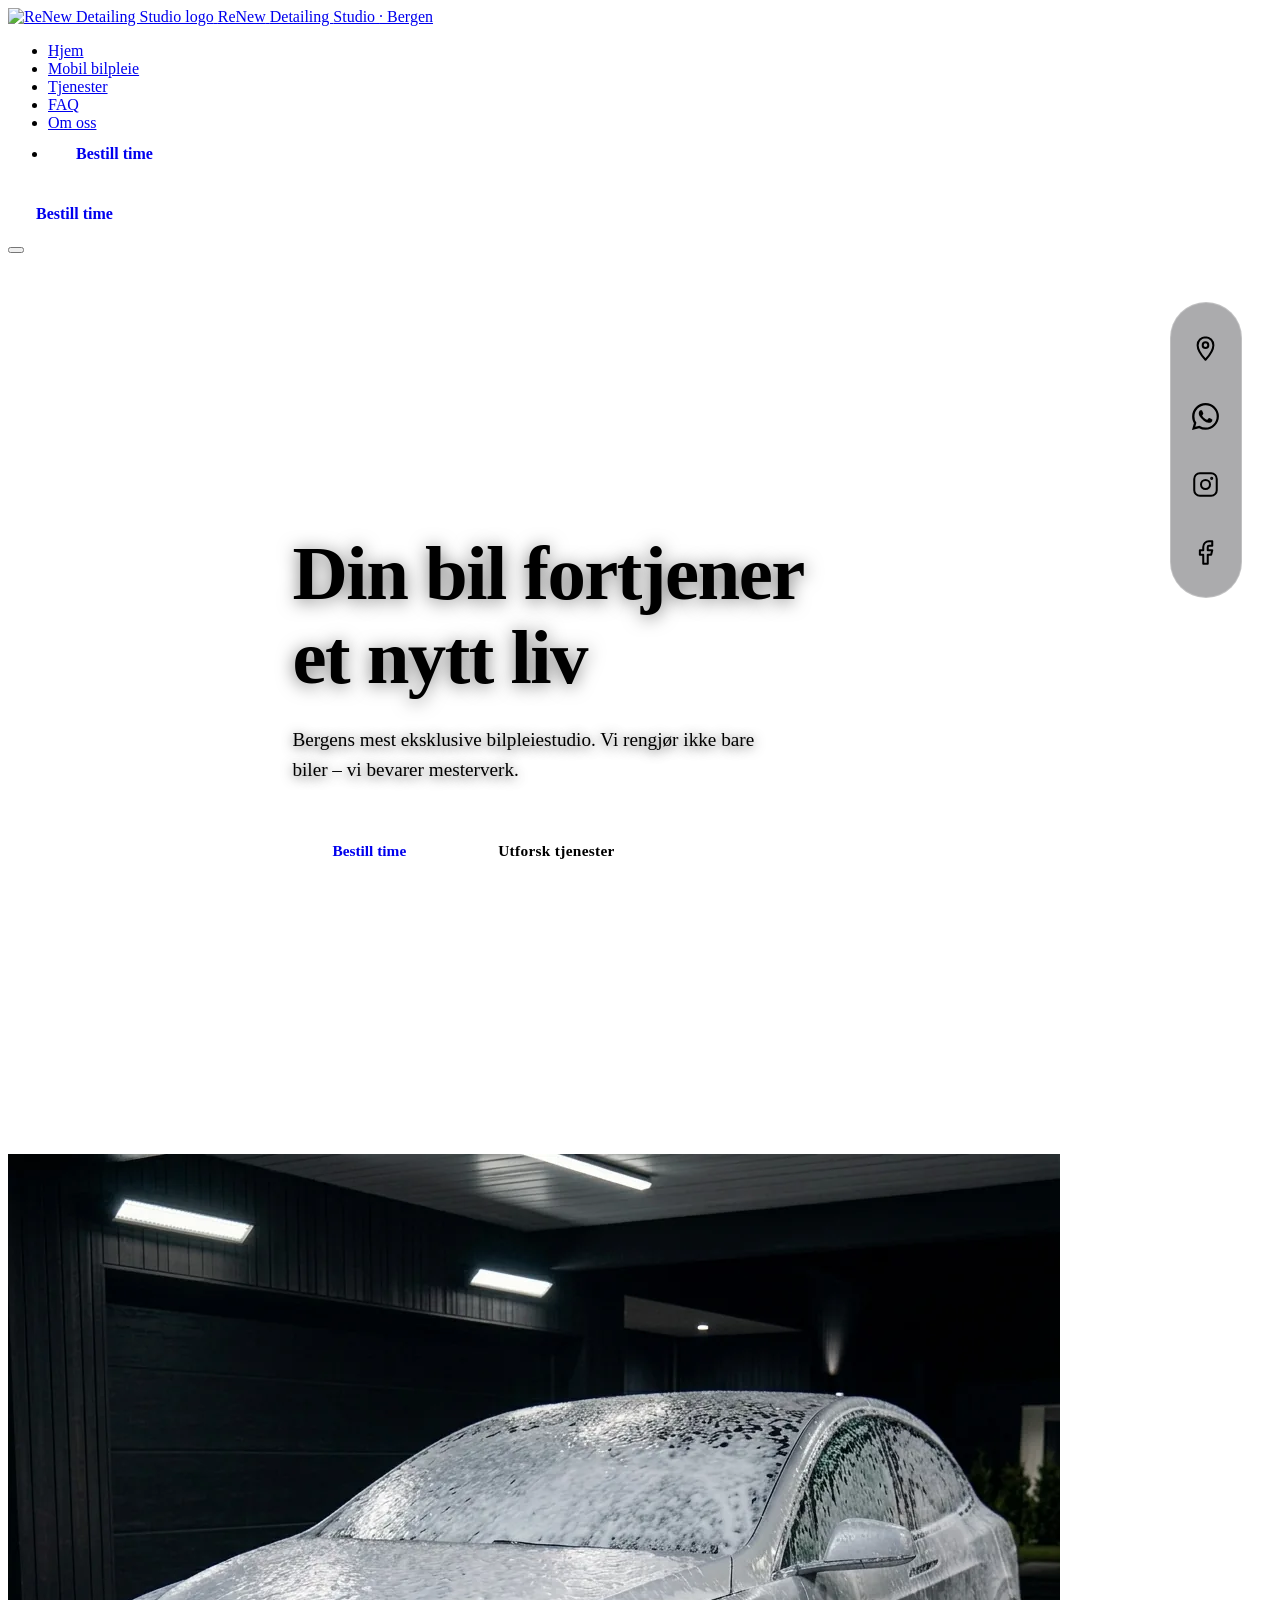
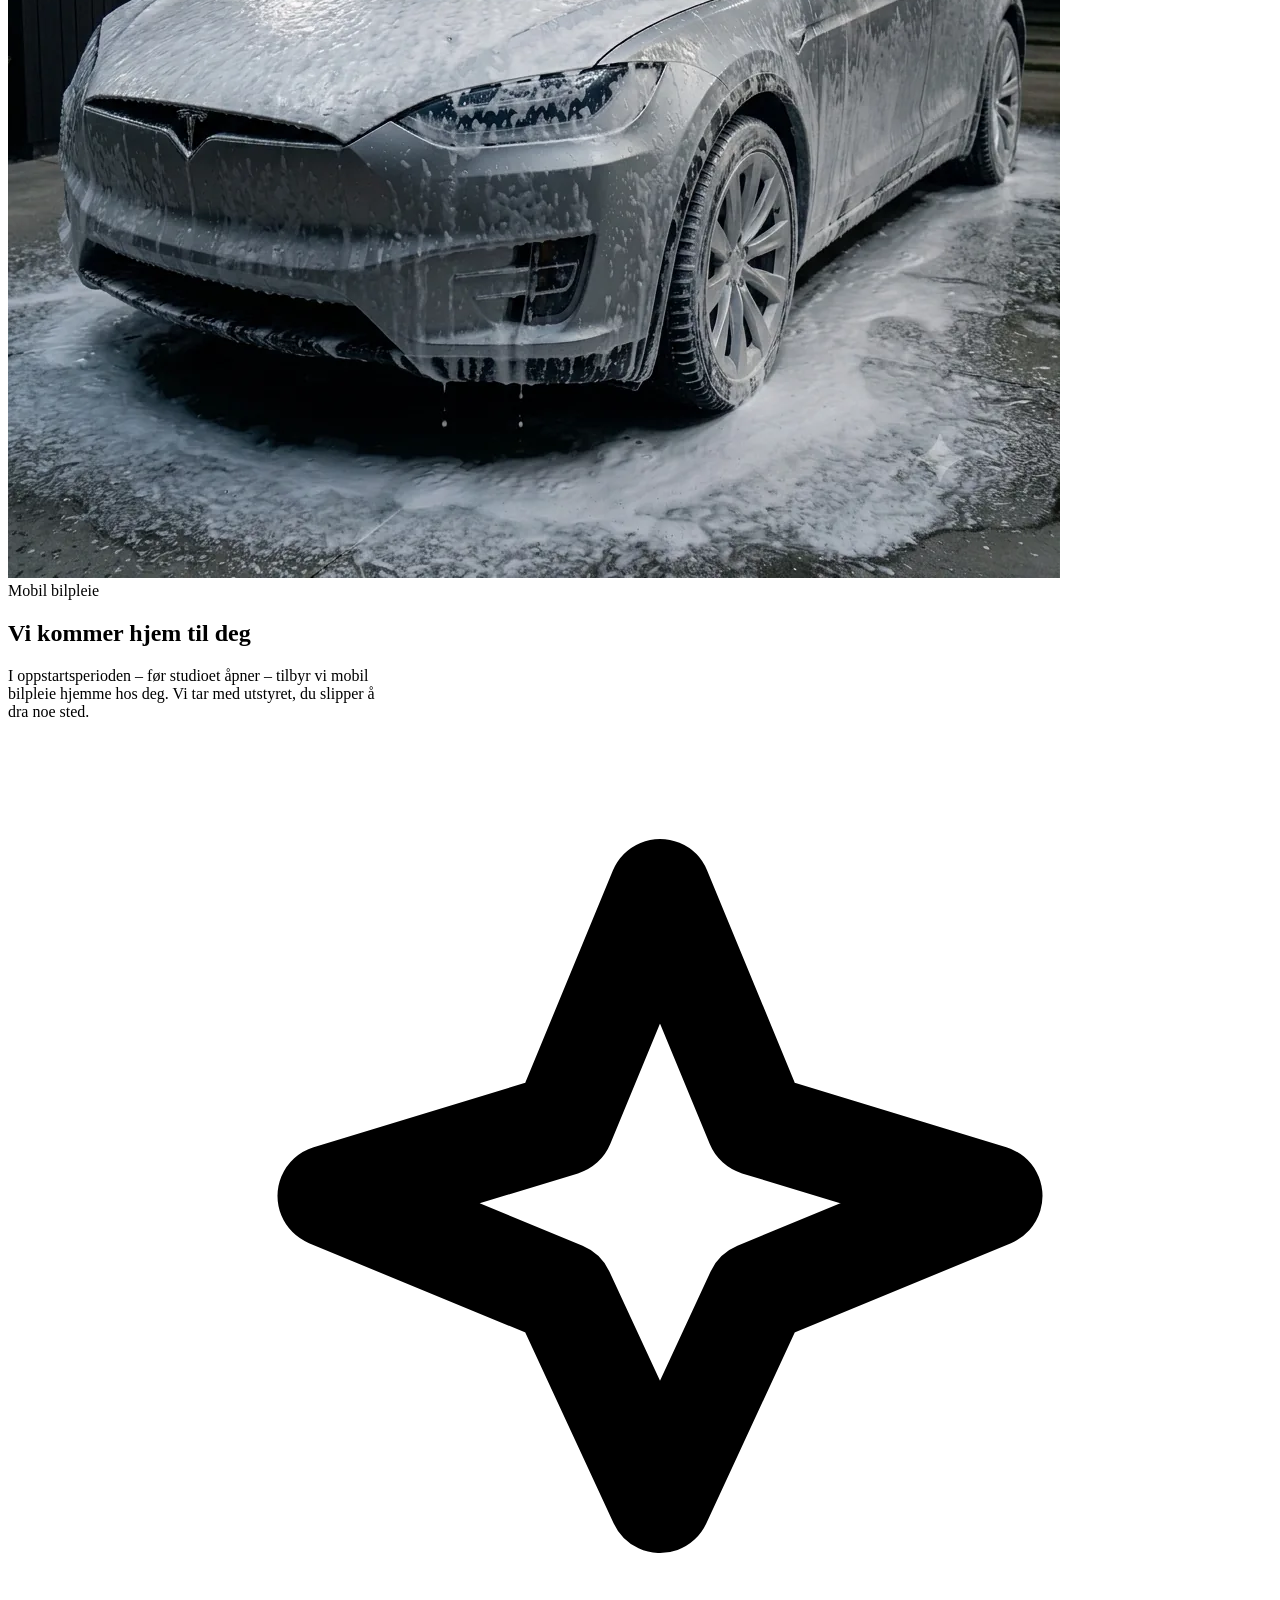
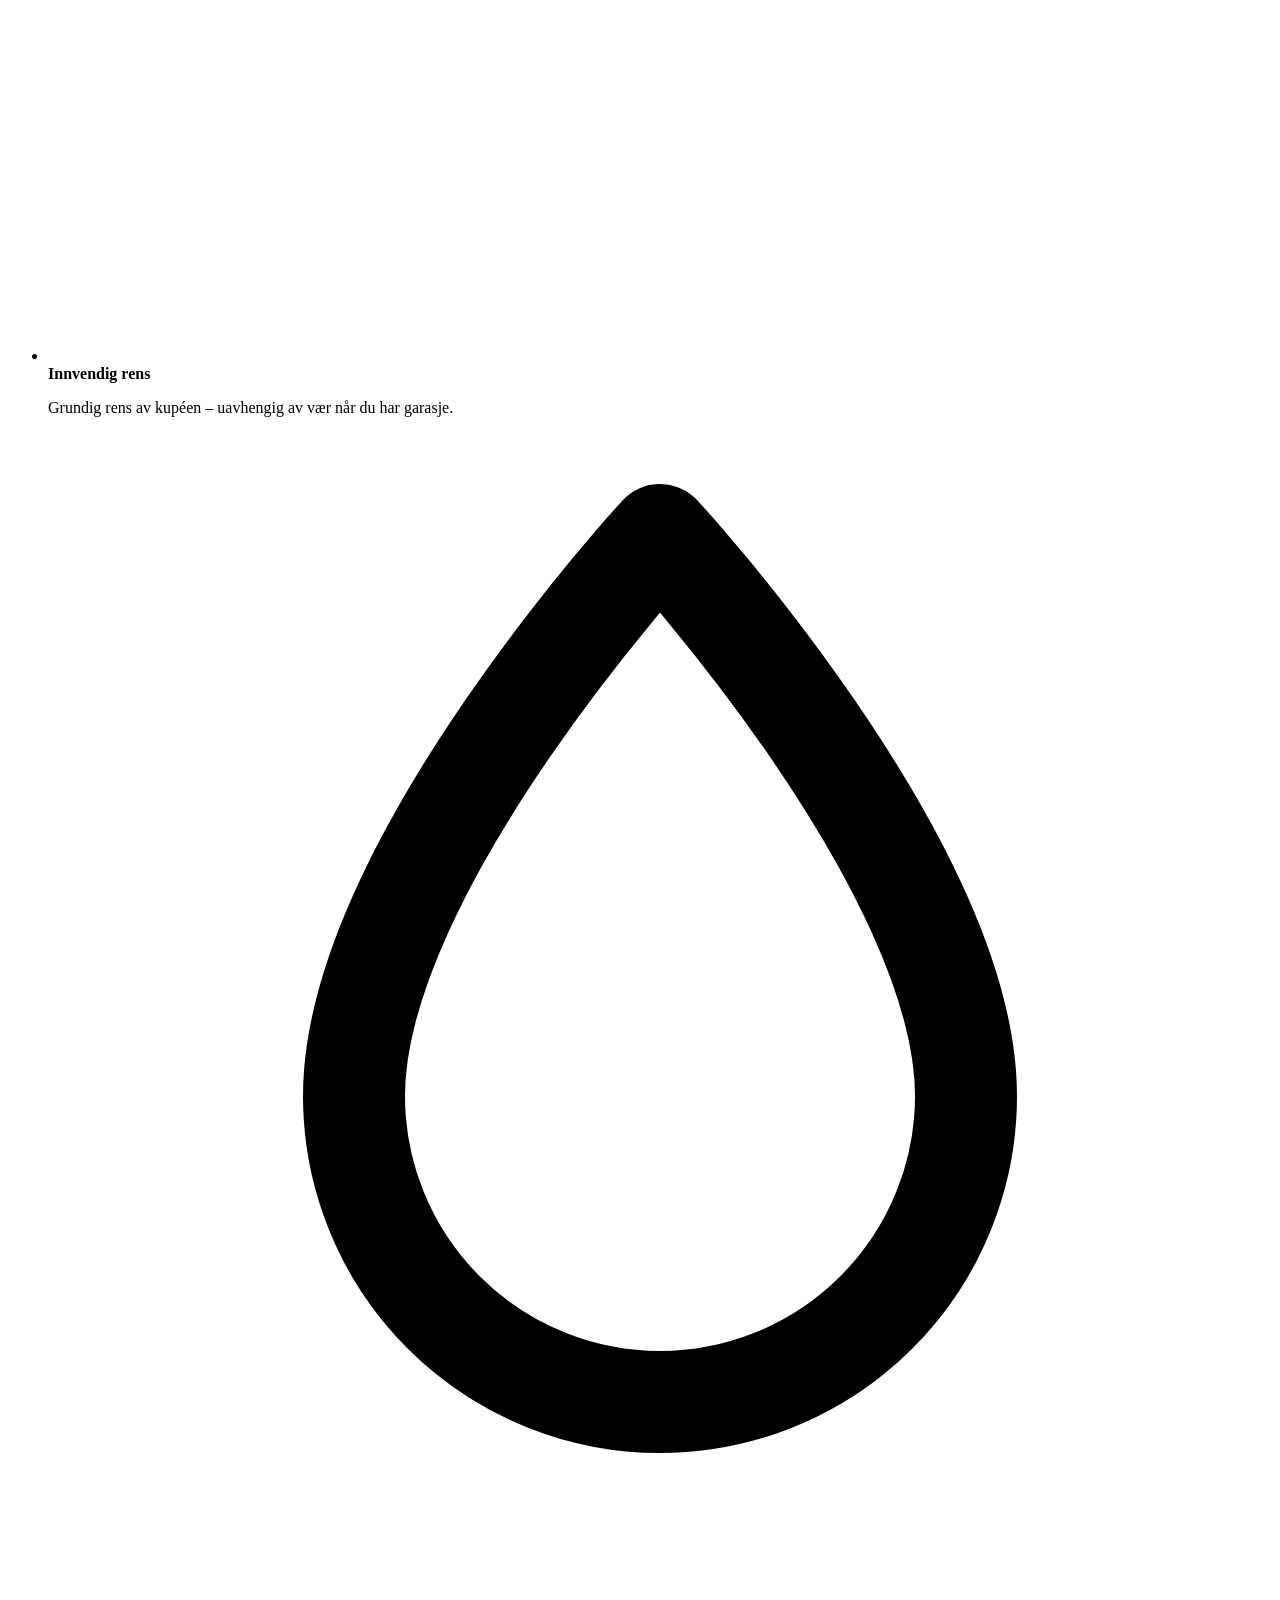
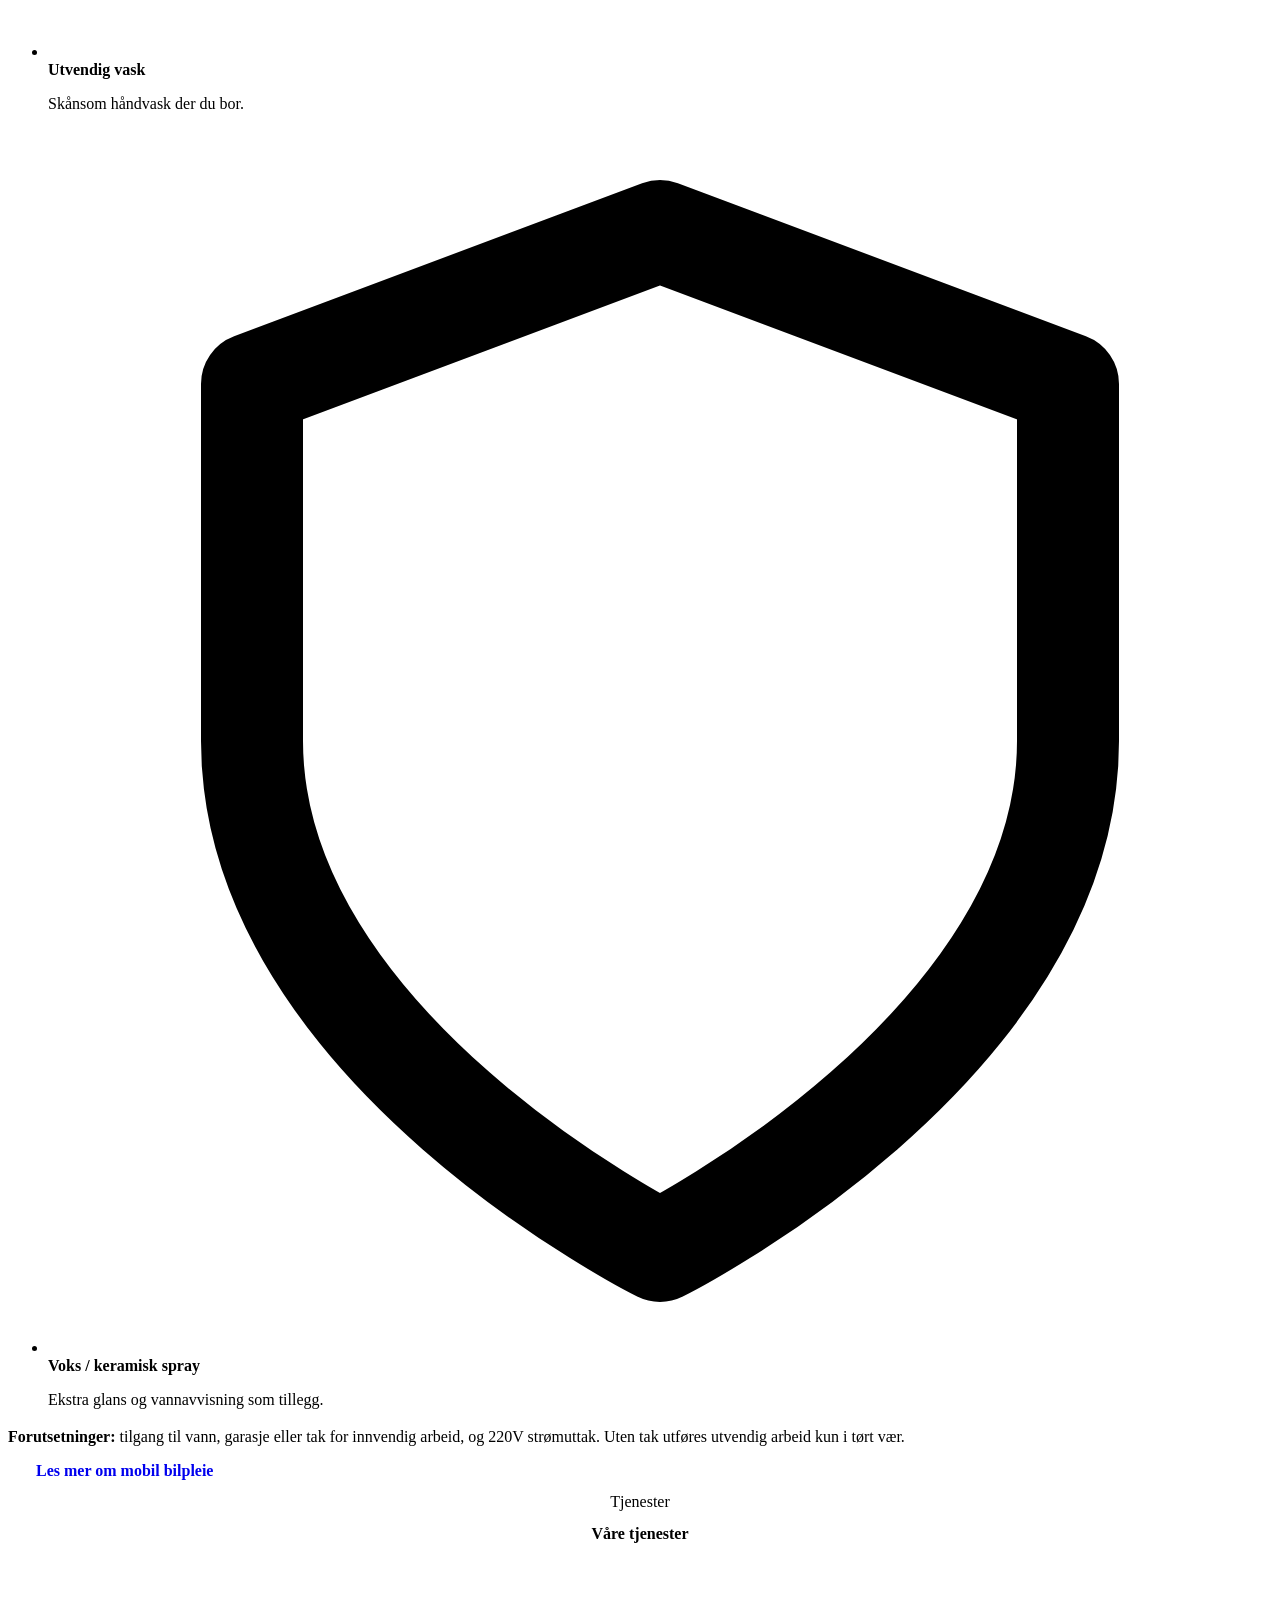
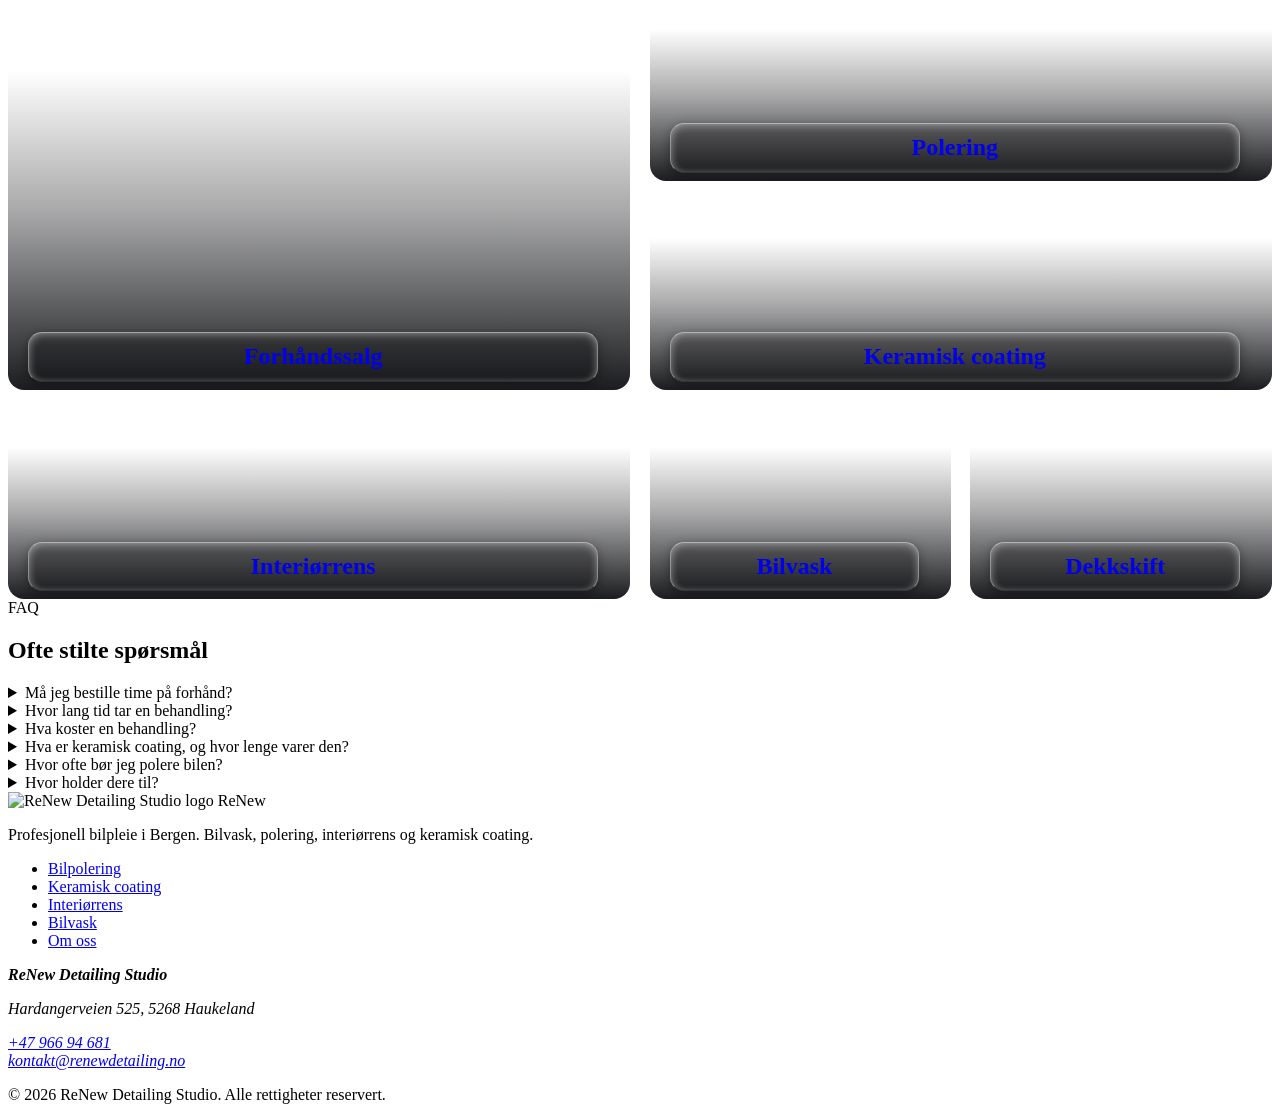
==== commit c1e936a0: "Виджет соц.сетей на всех страницах, модалка контакта, цена дешкшифта, синхронизация цен" ====
--- a/index.html
+++ b/index.html
@@ -120,70 +120,6 @@
         </div>
       </div>
 
-      <!-- Social sidebar (desktop) -->
-      <div class="hero-social" aria-label="Sosiale medier">
-        <a href="https://www.google.com/maps/dir/?api=1&destination=Hardangerveien%20525%2C%205268%20Haukeland" target="_blank" rel="noopener" aria-label="Finn oss på kart">
-          <svg xmlns="http://www.w3.org/2000/svg" viewBox="0 0 24 24" fill="none" stroke="currentColor" stroke-width="1.8" stroke-linecap="round" stroke-linejoin="round">
-            <path d="M12 2C8.13 2 5 5.13 5 9c0 5.25 7 13 7 13s7-7.75 7-13c0-3.87-3.13-7-7-7z"/>
-            <circle cx="12" cy="9" r="2.5"/>
-          </svg>
-        </a>
-        <a href="tel:+4796694681" aria-label="Ring oss">
-          <svg xmlns="http://www.w3.org/2000/svg" viewBox="0 0 24 24" fill="none" stroke="currentColor" stroke-width="1.8" stroke-linecap="round" stroke-linejoin="round">
-            <path d="M22 16.92v3a2 2 0 01-2.18 2 19.79 19.79 0 01-8.63-3.07A19.5 19.5 0 013.07 9.81 19.79 19.79 0 01.01 1.18 2 2 0 012 0h3a2 2 0 012 1.72c.127.96.361 1.903.7 2.81a2 2 0 01-.45 2.11L6.09 7.91a16 16 0 006 6l1.27-1.27a2 2 0 012.11-.45c.907.339 1.85.573 2.81.7A2 2 0 0122 14.92z"/>
-          </svg>
-        </a>
-        <a href="https://wa.me/4796694681?text=Hei%21%20Jeg%20%C3%B8nsker%20et%20tilbud%20p%C3%A5%20bilpleie." target="_blank" rel="noopener" aria-label="WhatsApp">
-          <svg xmlns="http://www.w3.org/2000/svg" viewBox="0 0 24 24" fill="currentColor" aria-hidden="true">
-            <path d="M17.472 14.382c-.297-.149-1.758-.867-2.03-.967-.273-.099-.471-.148-.67.15-.197.297-.767.967-.94 1.164-.173.199-.347.223-.644.075-.297-.15-1.255-.463-2.39-1.475-.883-.788-1.48-1.761-1.653-2.059-.173-.297-.018-.458.13-.606.134-.133.298-.347.446-.52.149-.174.198-.298.298-.497.099-.198.05-.371-.025-.52-.075-.149-.669-1.612-.916-2.207-.242-.579-.487-.5-.669-.51l-.57-.01c-.198 0-.52.074-.792.372-.272.297-1.04 1.016-1.04 2.479 0 1.462 1.065 2.875 1.213 3.074.149.198 2.096 3.2 5.077 4.487.709.306 1.262.489 1.694.625.712.227 1.36.195 1.872.118.571-.085 1.758-.719 2.006-1.413.248-.694.248-1.289.173-1.413-.074-.124-.272-.198-.57-.347m-5.421 7.403h-.004a9.87 9.87 0 01-5.031-1.378l-.361-.214-3.741.982.998-3.648-.235-.374a9.86 9.86 0 01-1.51-5.26c.001-5.45 4.436-9.884 9.888-9.884 2.64 0 5.122 1.03 6.988 2.898a9.825 9.825 0 012.893 6.994c-.003 5.45-4.437 9.885-9.885 9.885M20.52 3.449C18.24 1.245 15.24 0 12.045 0 5.463 0 .104 5.359.101 11.945c0 2.096.547 4.142 1.588 5.945L0 24l6.305-1.654a11.882 11.882 0 005.683 1.448h.005c6.581 0 11.94-5.359 11.943-11.945a11.86 11.86 0 00-3.495-8.4"/>
-          </svg>
-        </a>
-        <a href="https://www.instagram.com/renew_detailing_studio_bergen/" target="_blank" rel="noopener" aria-label="Instagram">
-          <svg xmlns="http://www.w3.org/2000/svg" viewBox="0 0 24 24" fill="none" stroke="currentColor" stroke-width="1.8" stroke-linecap="round" stroke-linejoin="round">
-            <rect x="2" y="2" width="20" height="20" rx="5" ry="5"/>
-            <circle cx="12" cy="12" r="4"/>
-            <circle cx="17.5" cy="6.5" r="0.5" fill="currentColor"/>
-          </svg>
-        </a>
-        <a href="https://facebook.com" target="_blank" rel="noopener" aria-label="Facebook">
-          <svg xmlns="http://www.w3.org/2000/svg" viewBox="0 0 24 24" fill="none" stroke="currentColor" stroke-width="1.8" stroke-linecap="round" stroke-linejoin="round">
-            <path d="M18 2h-3a5 5 0 00-5 5v3H7v4h3v8h4v-8h3l1-4h-4V7a1 1 0 011-1h3z"/>
-          </svg>
-        </a>
-      </div>
-
-      <!-- Mobile bottom bar -->
-      <nav class="hero-mobile-bar" aria-label="Kontakt og sosiale medier">
-        <a href="https://www.google.com/maps/dir/?api=1&destination=Hardangerveien%20525%2C%205268%20Haukeland" target="_blank" rel="noopener" aria-label="Finn oss på kart">
-          <svg xmlns="http://www.w3.org/2000/svg" viewBox="0 0 24 24" fill="none" stroke="currentColor" stroke-width="1.8" stroke-linecap="round" stroke-linejoin="round">
-            <path d="M12 2C8.13 2 5 5.13 5 9c0 5.25 7 13 7 13s7-7.75 7-13c0-3.87-3.13-7-7-7z"/>
-            <circle cx="12" cy="9" r="2.5"/>
-          </svg>
-        </a>
-        <a href="tel:+4796694681" aria-label="Ring oss">
-          <svg xmlns="http://www.w3.org/2000/svg" viewBox="0 0 24 24" fill="none" stroke="currentColor" stroke-width="1.8" stroke-linecap="round" stroke-linejoin="round">
-            <path d="M22 16.92v3a2 2 0 01-2.18 2 19.79 19.79 0 01-8.63-3.07A19.5 19.5 0 013.07 9.81 19.79 19.79 0 01.01 1.18 2 2 0 012 0h3a2 2 0 012 1.72c.127.96.361 1.903.7 2.81a2 2 0 01-.45 2.11L6.09 7.91a16 16 0 006 6l1.27-1.27a2 2 0 012.11-.45c.907.339 1.85.573 2.81.7A2 2 0 0122 14.92z"/>
-          </svg>
-        </a>
-        <a href="https://wa.me/4796694681?text=Hei%21%20Jeg%20%C3%B8nsker%20et%20tilbud%20p%C3%A5%20bilpleie." target="_blank" rel="noopener" aria-label="WhatsApp">
-          <svg xmlns="http://www.w3.org/2000/svg" viewBox="0 0 24 24" fill="currentColor" aria-hidden="true">
-            <path d="M17.472 14.382c-.297-.149-1.758-.867-2.03-.967-.273-.099-.471-.148-.67.15-.197.297-.767.967-.94 1.164-.173.199-.347.223-.644.075-.297-.15-1.255-.463-2.39-1.475-.883-.788-1.48-1.761-1.653-2.059-.173-.297-.018-.458.13-.606.134-.133.298-.347.446-.52.149-.174.198-.298.298-.497.099-.198.05-.371-.025-.52-.075-.149-.669-1.612-.916-2.207-.242-.579-.487-.5-.669-.51l-.57-.01c-.198 0-.52.074-.792.372-.272.297-1.04 1.016-1.04 2.479 0 1.462 1.065 2.875 1.213 3.074.149.198 2.096 3.2 5.077 4.487.709.306 1.262.489 1.694.625.712.227 1.36.195 1.872.118.571-.085 1.758-.719 2.006-1.413.248-.694.248-1.289.173-1.413-.074-.124-.272-.198-.57-.347m-5.421 7.403h-.004a9.87 9.87 0 01-5.031-1.378l-.361-.214-3.741.982.998-3.648-.235-.374a9.86 9.86 0 01-1.51-5.26c.001-5.45 4.436-9.884 9.888-9.884 2.64 0 5.122 1.03 6.988 2.898a9.825 9.825 0 012.893 6.994c-.003 5.45-4.437 9.885-9.885 9.885M20.52 3.449C18.24 1.245 15.24 0 12.045 0 5.463 0 .104 5.359.101 11.945c0 2.096.547 4.142 1.588 5.945L0 24l6.305-1.654a11.882 11.882 0 005.683 1.448h.005c6.581 0 11.94-5.359 11.943-11.945a11.86 11.86 0 00-3.495-8.4"/>
-          </svg>
-        </a>
-        <a href="https://www.instagram.com/renew_detailing_studio_bergen/" target="_blank" rel="noopener" aria-label="Instagram">
-          <svg xmlns="http://www.w3.org/2000/svg" viewBox="0 0 24 24" fill="none" stroke="currentColor" stroke-width="1.8" stroke-linecap="round" stroke-linejoin="round">
-            <rect x="2" y="2" width="20" height="20" rx="5" ry="5"/>
-            <circle cx="12" cy="12" r="4"/>
-            <circle cx="17.5" cy="6.5" r="0.5" fill="currentColor"/>
-          </svg>
-        </a>
-        <a href="https://facebook.com" target="_blank" rel="noopener" aria-label="Facebook">
-          <svg xmlns="http://www.w3.org/2000/svg" viewBox="0 0 24 24" fill="none" stroke="currentColor" stroke-width="1.8" stroke-linecap="round" stroke-linejoin="round">
-            <path d="M18 2h-3a5 5 0 00-5 5v3H7v4h3v8h4v-8h3l1-4h-4V7a1 1 0 011-1h3z"/>
-          </svg>
-        </a>
-      </nav>
-
     </section>
 
     <!-- Mobil bilpleie — midlertidig i oppstartsperioden -->
@@ -222,7 +158,7 @@
             <strong style="color:var(--text-main);">Forutsetninger:</strong> tilgang til vann, garasje eller tak for innvendig arbeid, og 220V strømuttak. Uten tak utføres utvendig arbeid kun i tørt vær.
           </p>
 
-          <a href="https://wa.me/4796694681?text=Hei%21%20Jeg%20%C3%B8nsker%20mobil%20bilpleie%20hjemme%20hos%20meg." target="_blank" rel="noopener" class="btn-primary" style="align-self:flex-start;">Bestill mobil bilpleie</a>
+          <a href="/mobil-bilpleie/" class="btn-primary" style="align-self:flex-start;">Les mer om mobil bilpleie</a>
         </div>
 
       </div>
--- a/assets/css/main.css
+++ b/assets/css/main.css
@@ -29,3 +29,4 @@
    COMPONENTS
    ===================== */
 @import url("./components/before-after.css");
+@import url("./components/contact-modal.css");
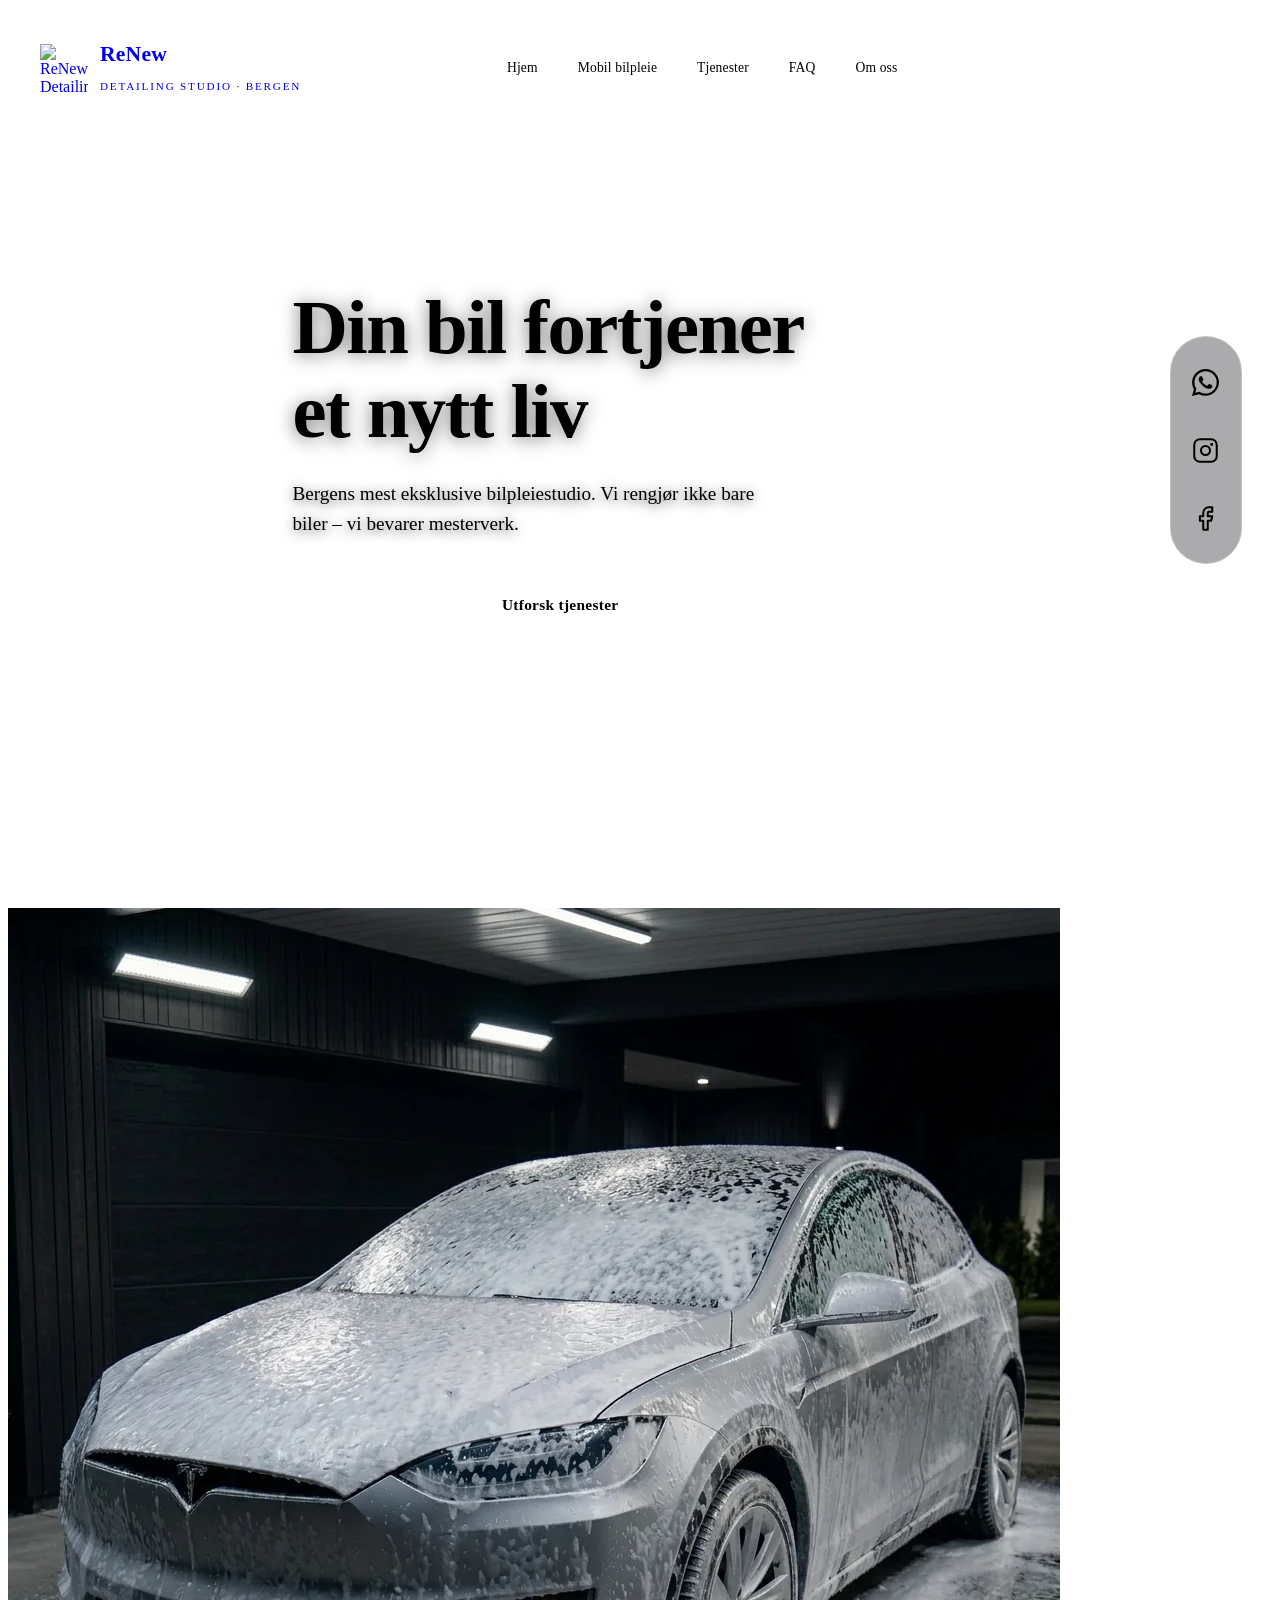
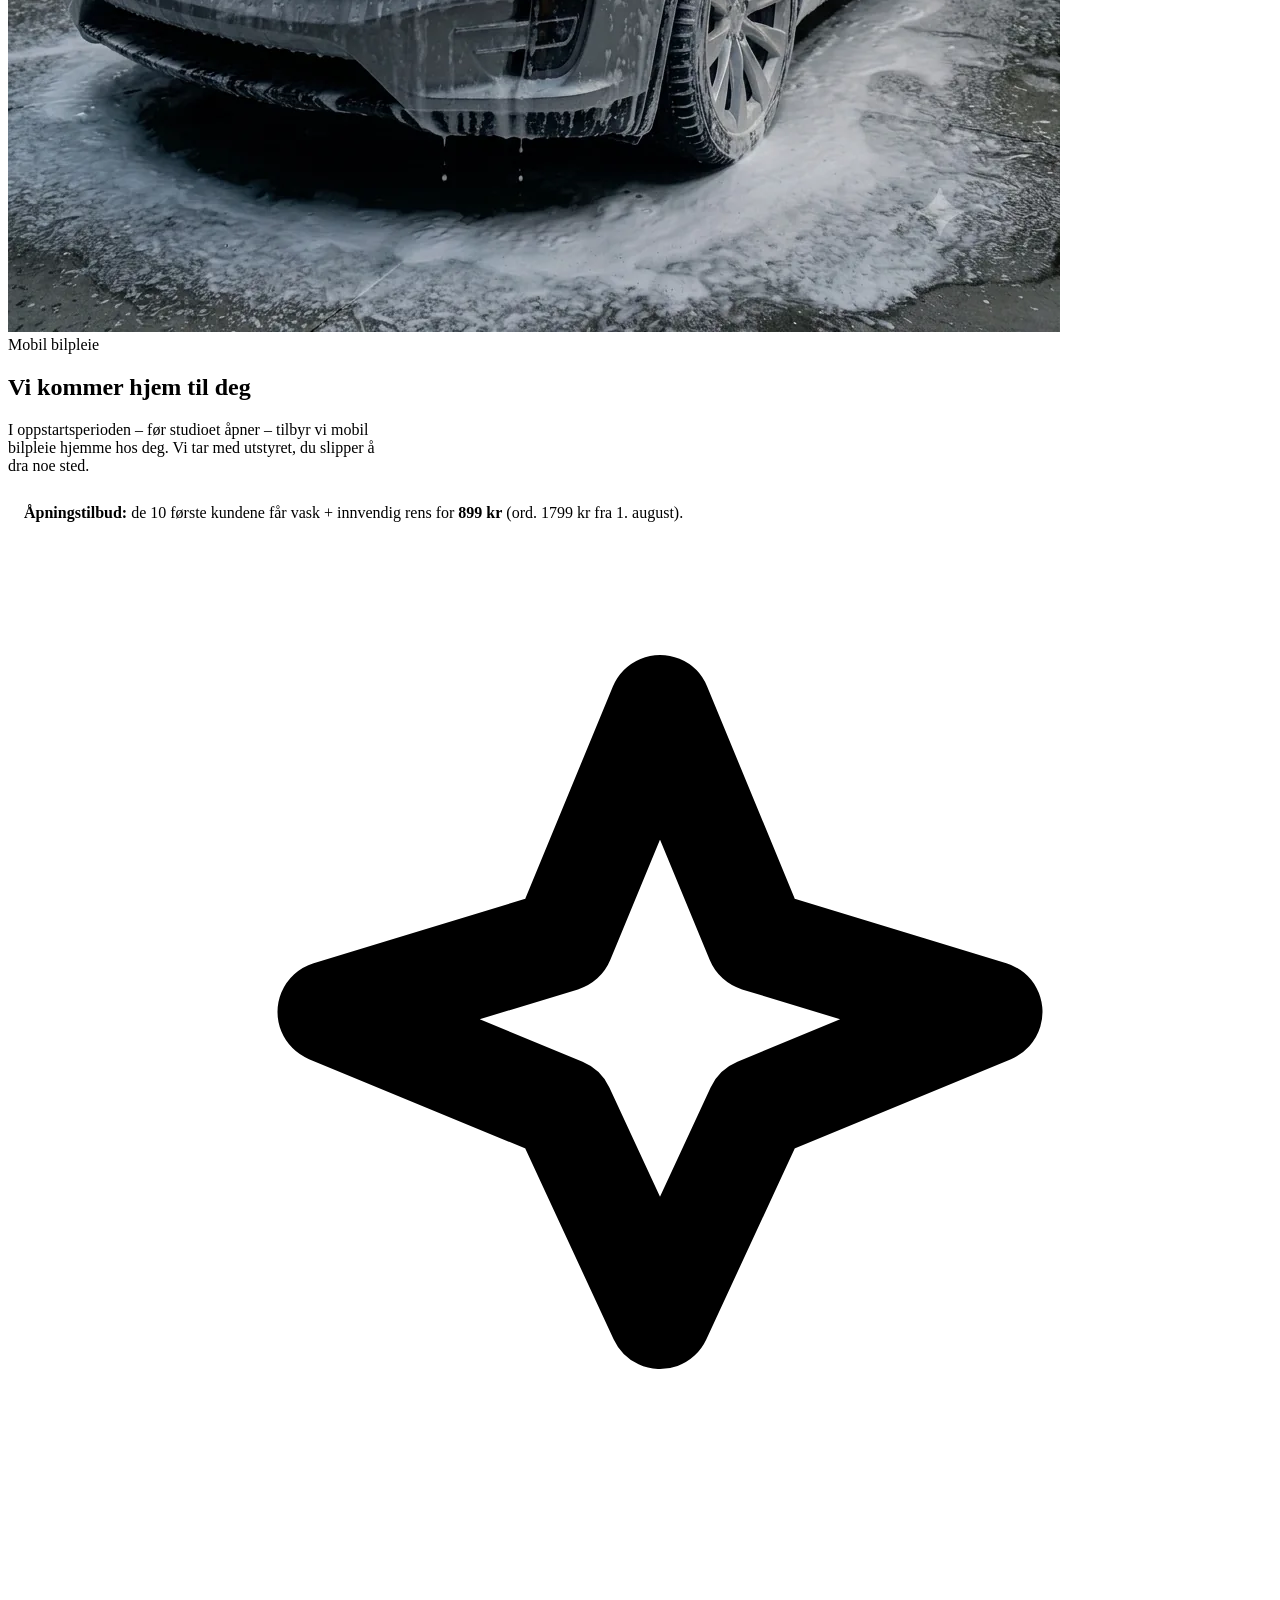
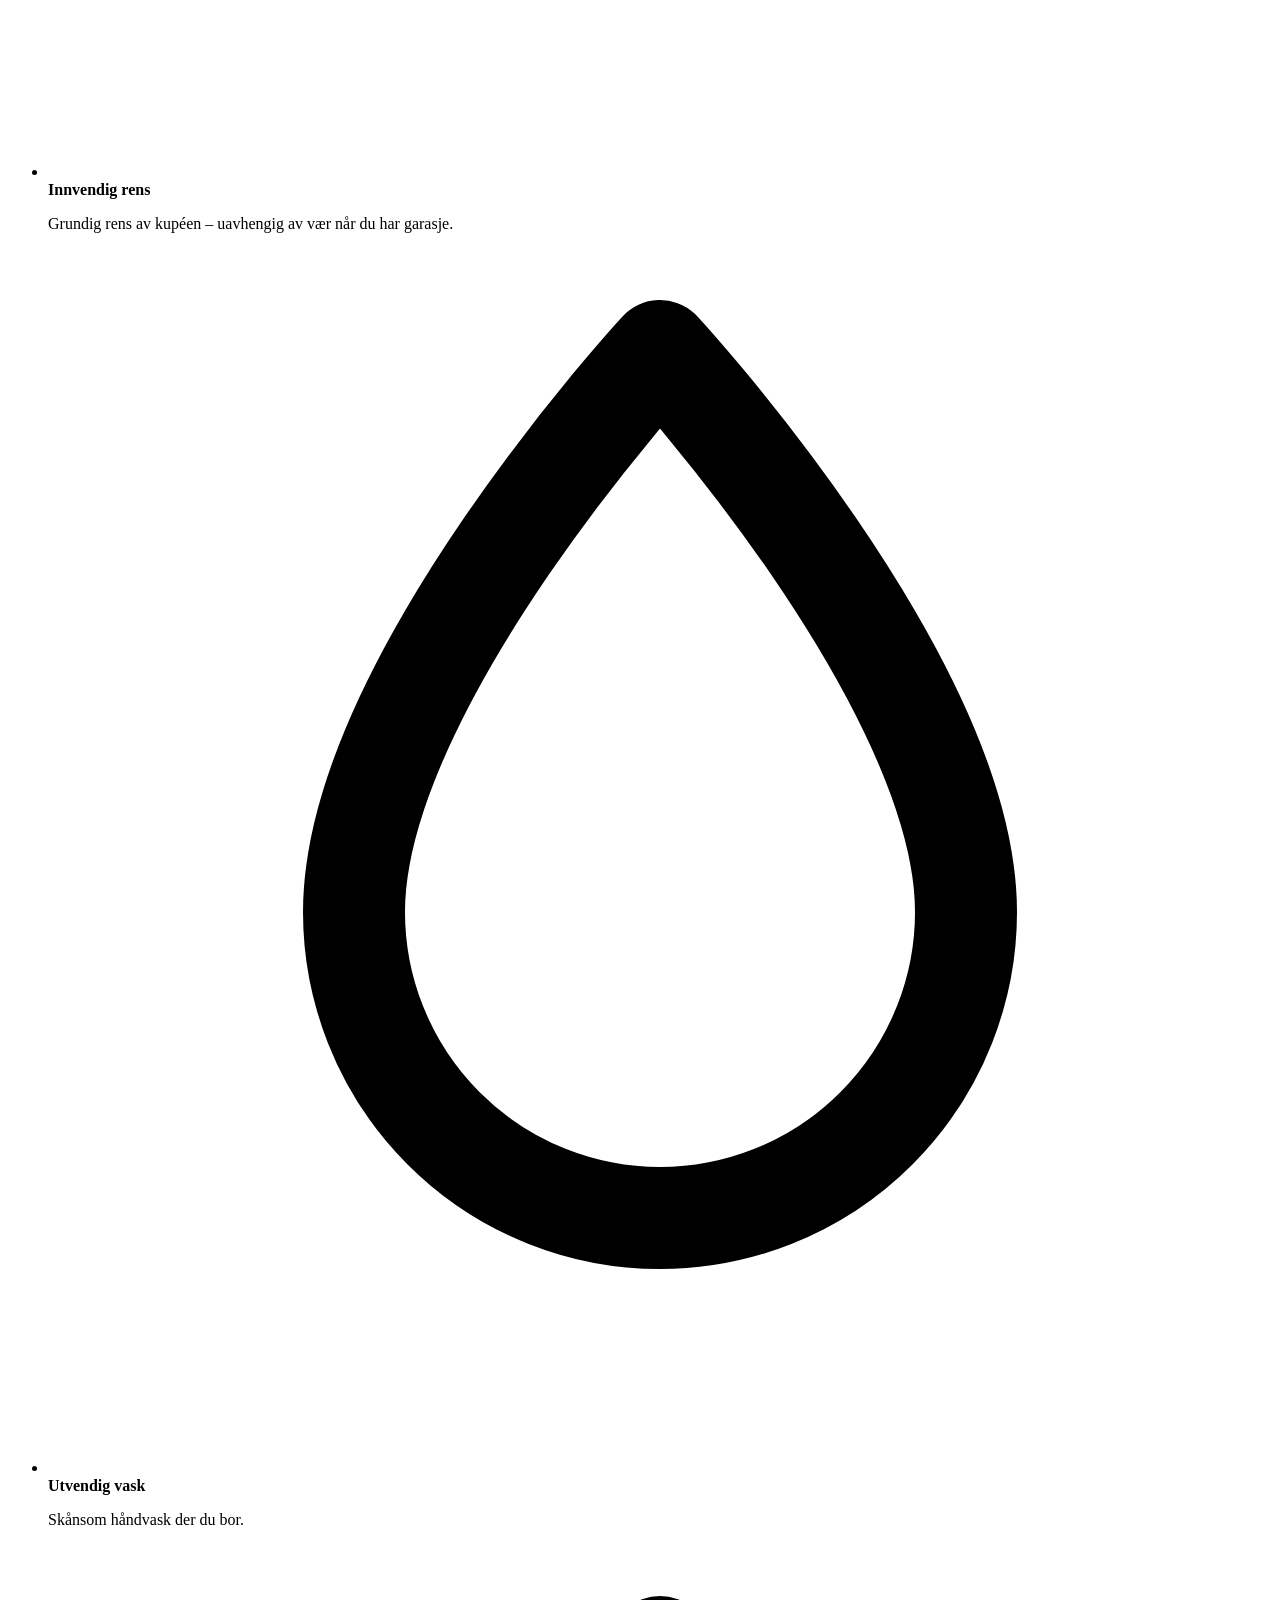
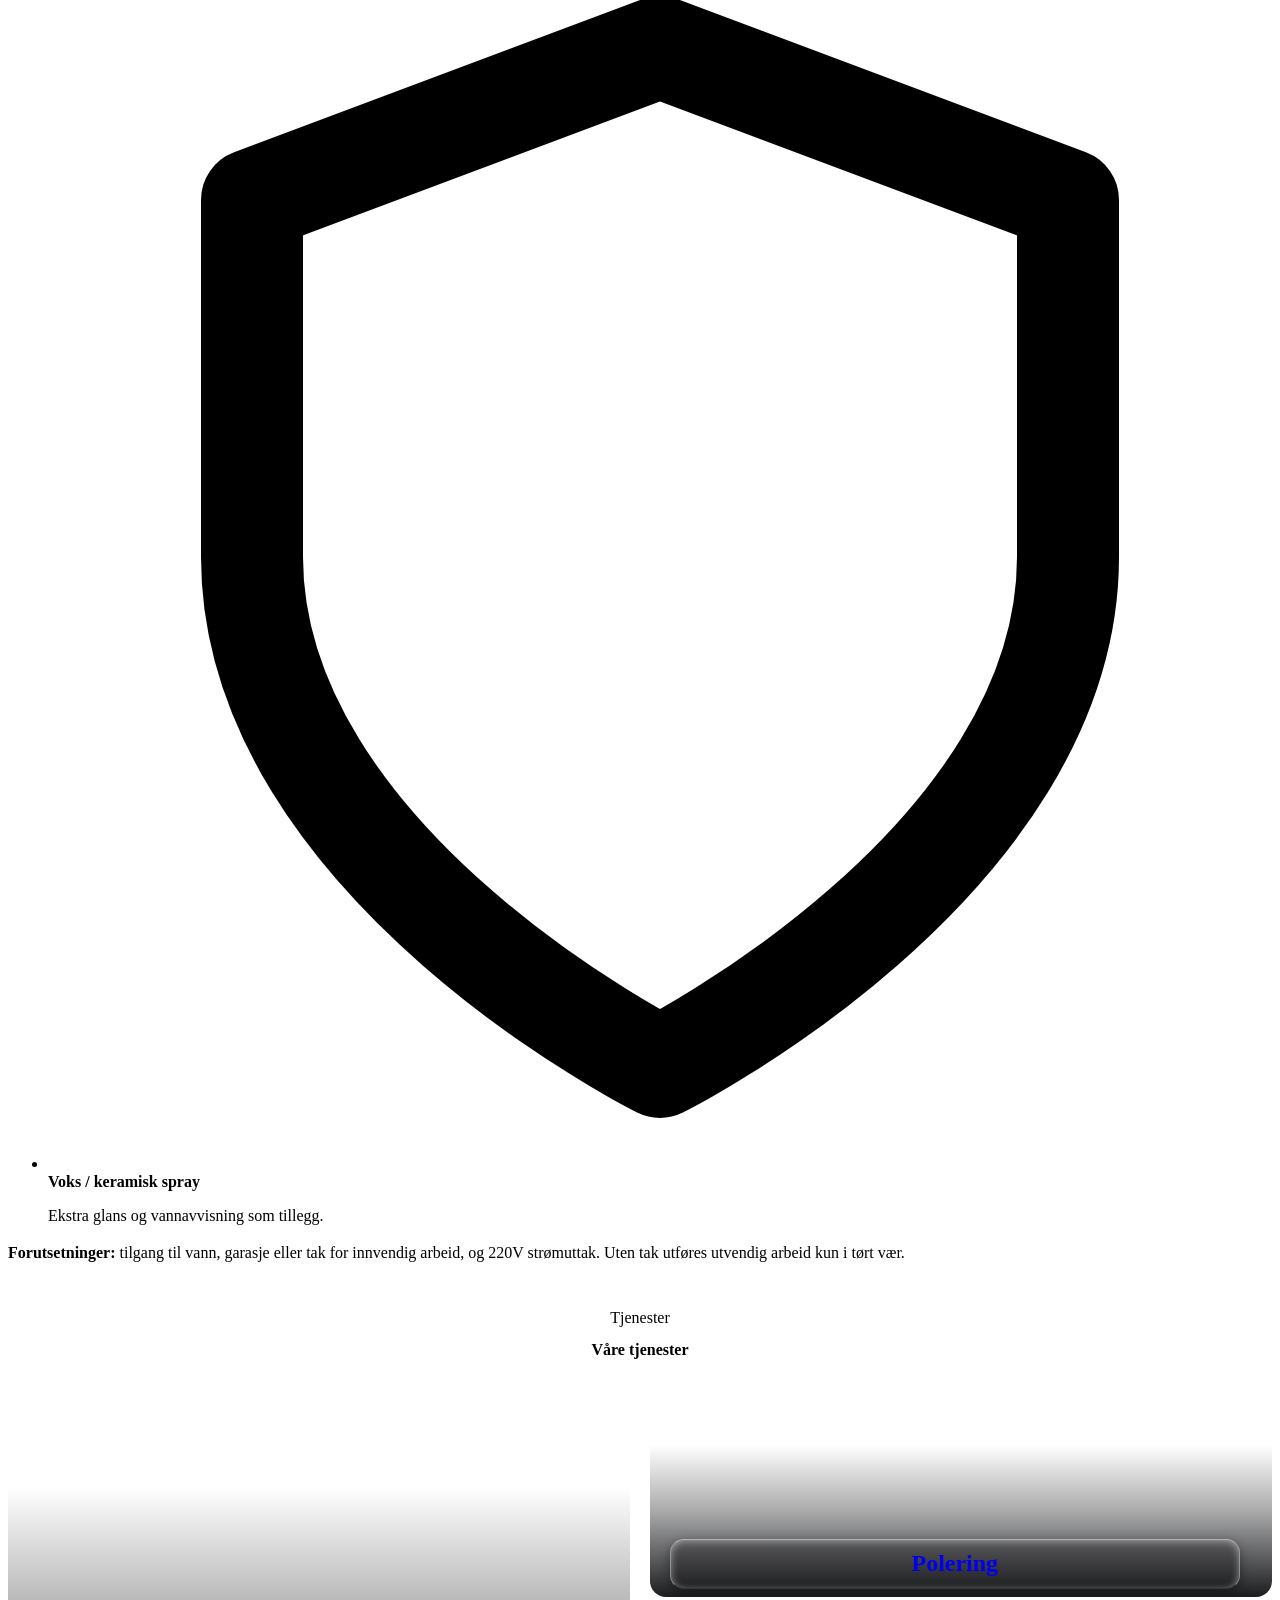
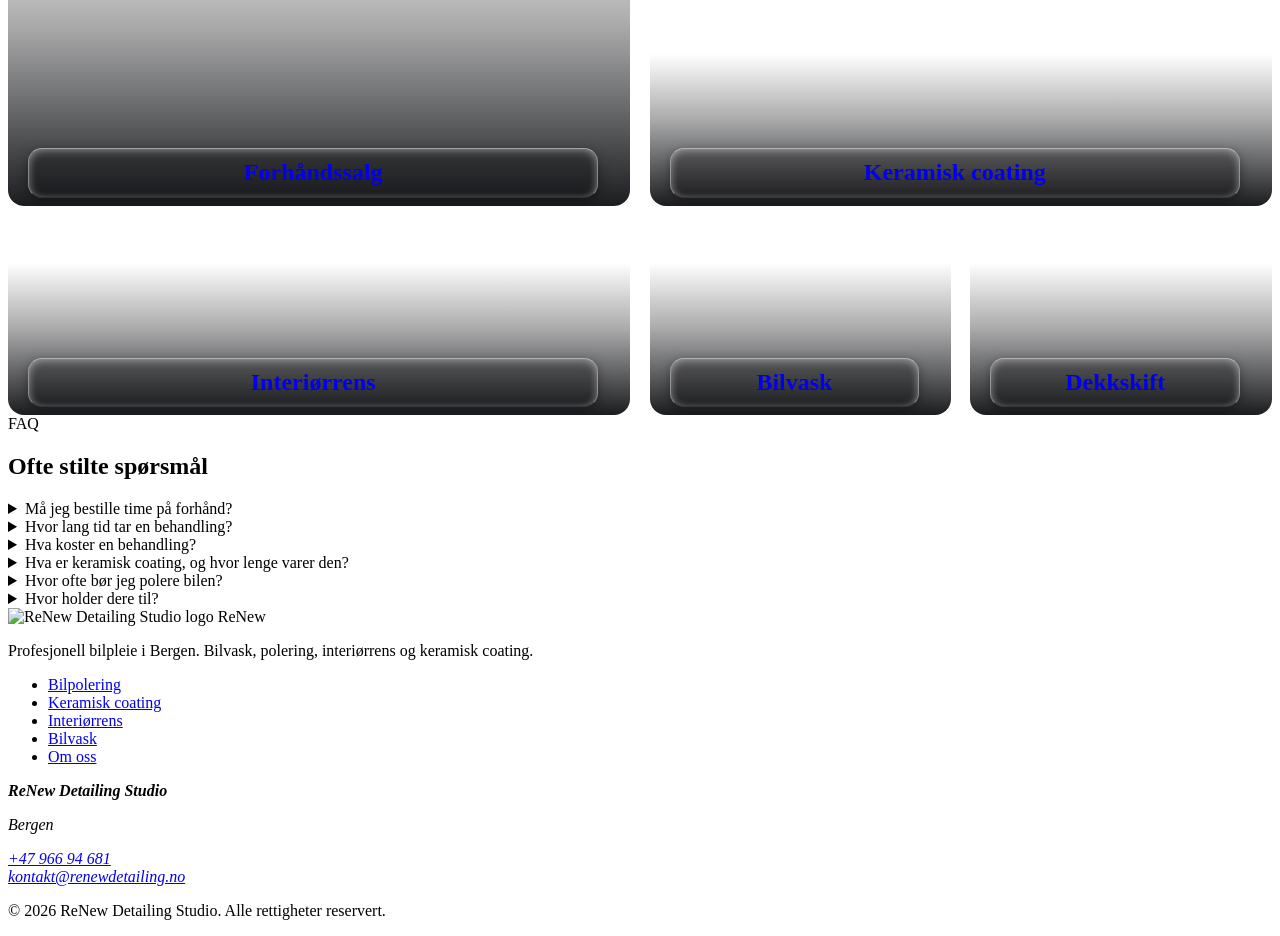
==== commit 9a29e893: "Keramikk: 3 pakker (One EVO 4999 / Mohs EVO 5999 / Toppakke 12999), spray som fotnote" ====
--- a/index.html
+++ b/index.html
@@ -26,13 +26,6 @@
     "@type": "AutoWash",
     "name": "ReNew Detailing Studio",
     "description": "Profesjonell bilpleie i Bergen – polering, keramisk coating, interiørrens og bilvask.",
-    "address": {
-      "@type": "PostalAddress",
-      "streetAddress": "Hardangerveien 525",
-      "postalCode": "5268",
-      "addressLocality": "Haukeland",
-      "addressCountry": "NO"
-    },
     "telephone": "+47 966 94 681",
     "areaServed": "Bergen",
     "sameAs": [
@@ -92,7 +85,7 @@
         "name": "Hvor holder dere til?",
         "acceptedAnswer": {
           "@type": "Answer",
-          "text": "Vi holder til på Hardangerveien 525, 5268 Haukeland, like utenfor Bergen sentrum."
+          "text": "I oppstartsperioden er vi mobile og kommer hjem til deg i Bergen. Vårt faste studio åpner 1. august 2026."
         }
       }
     ]
@@ -115,8 +108,8 @@
         <p>Bergens mest eksklusive bilpleiestudio. Vi rengjør ikke bare biler – vi bevarer mesterverk.</p>
 
         <div class="hero-buttons">
-          <a href="/kontakt/" class="btn-primary">Bestill time</a>
-          <a href="#tjenester" class="btn-outline">Utforsk tjenester</a>
+          <a id="cta-home-hero" class="btn-primary" href="/kontakt/" data-cta-intent="order">Bestill time</a>
+          <a id="nav-home-tjenester" class="btn-outline" href="#tjenester">Utforsk tjenester</a>
         </div>
       </div>
 
@@ -139,6 +132,10 @@
             I oppstartsperioden – før studioet åpner – tilbyr vi mobil bilpleie hjemme hos deg. Vi tar med utstyret, du slipper å dra noe sted.
           </p>
 
+          <p style="margin:14px 0 0;padding:12px 16px;border:1px solid var(--btn-primary-bg);border-radius:var(--radius);color:var(--text-main);font-size:var(--fs-base);line-height:1.5;">
+            <strong style="color:var(--btn-primary-bg);">Åpningstilbud:</strong> de 10 første kundene får vask + innvendig rens for <strong>899 kr</strong> (ord. 1799 kr fra 1. august).
+          </p>
+
           <ul class="feature-list">
             <li>
               <span class="feature-icon"><svg viewBox="0 0 24 24" fill="none" stroke="currentColor" stroke-width="2" stroke-linecap="round" stroke-linejoin="round"><path d="M12 3l1.9 4.6L18.5 9l-4.6 1.9L12 15l-1.9-4.1L5.5 9l4.6-1.4z"/></svg></span>
@@ -158,7 +155,7 @@
             <strong style="color:var(--text-main);">Forutsetninger:</strong> tilgang til vann, garasje eller tak for innvendig arbeid, og 220V strømuttak. Uten tak utføres utvendig arbeid kun i tørt vær.
           </p>
 
-          <a href="/mobil-bilpleie/" class="btn-primary" style="align-self:flex-start;">Les mer om mobil bilpleie</a>
+          <a id="nav-home-mobil" class="btn-primary" href="/mobil-bilpleie/" style="align-self:flex-start;">Les mer om mobil bilpleie</a>
         </div>
 
       </div>
@@ -242,7 +239,7 @@
             </li>
           </ul>
 
-          <a href="/forhandssalg/" class="btn-outline">Les mer om forhåndssalg</a>
+          <a id="nav-home-forhandssalg" class="btn-outline" href="/forhandssalg/">Les mer om forhåndssalg</a>
         </div>
 
       </div>
@@ -370,7 +367,7 @@
         <details class="faq-item">
           <summary>Hvor holder dere til?</summary>
           <div class="faq-answer">
-            <p>Vi holder til på Hardangerveien 525, 5268 Haukeland, like utenfor Bergen sentrum. Se kart og veibeskrivelse på <a href="/om-oss/">Om oss</a>-siden.</p>
+            <p>I oppstartsperioden er vi mobile og kommer hjem til deg i Bergen. Vårt faste studio i Bergen åpner 1. august 2026 – adresse kommer da.</p>
           </div>
         </details>
       </div>
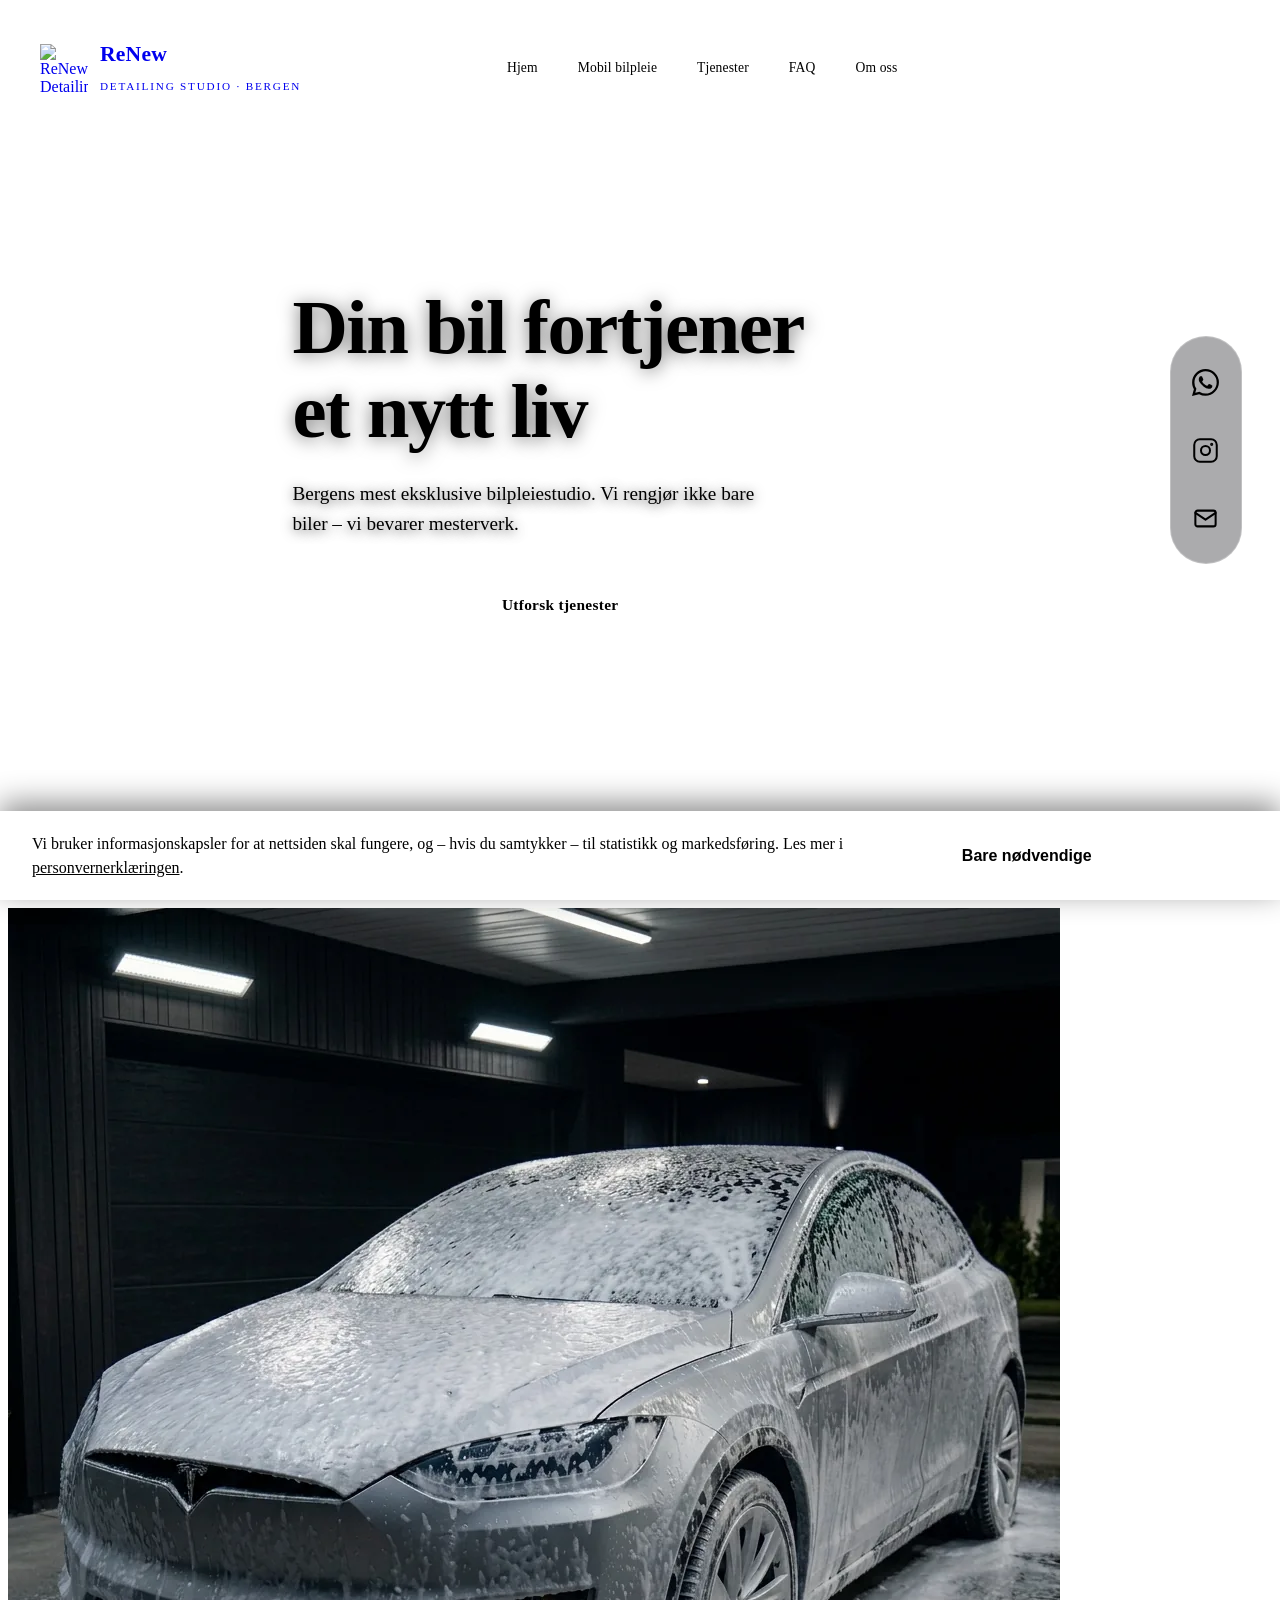
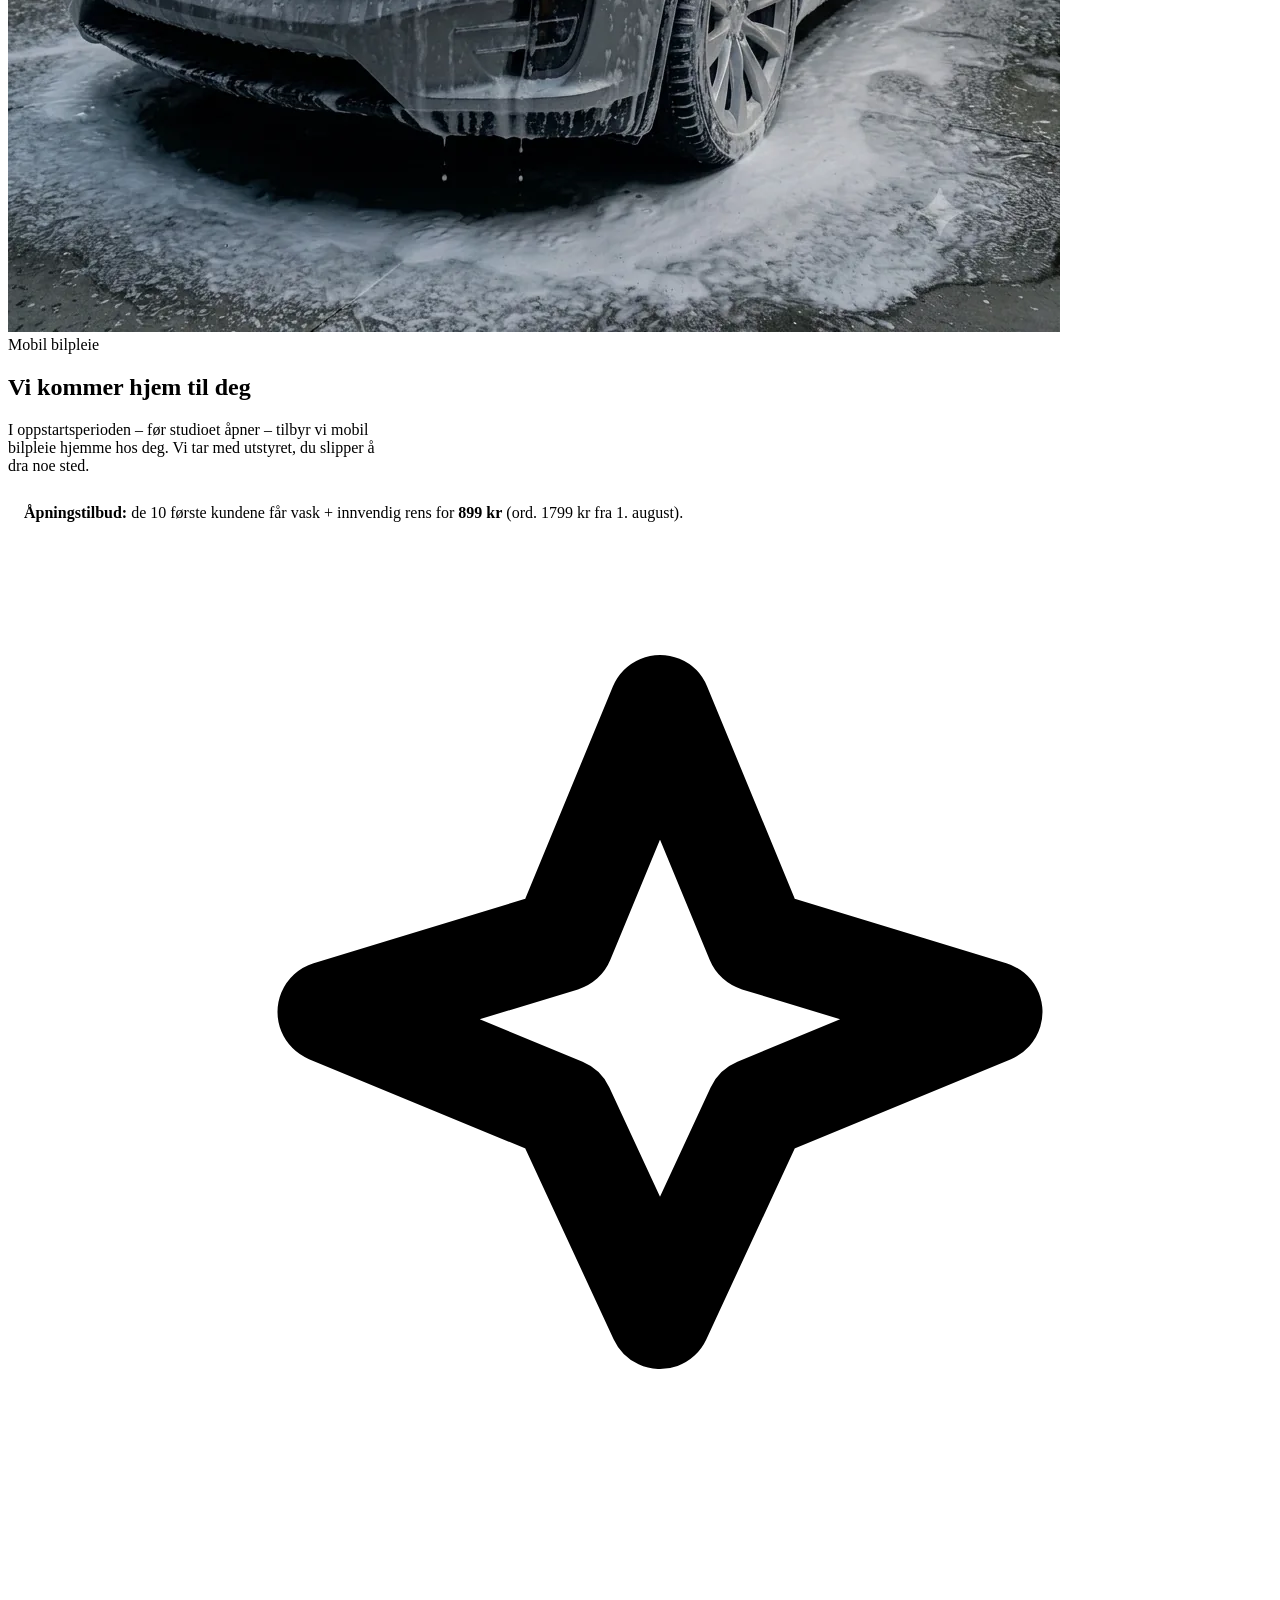
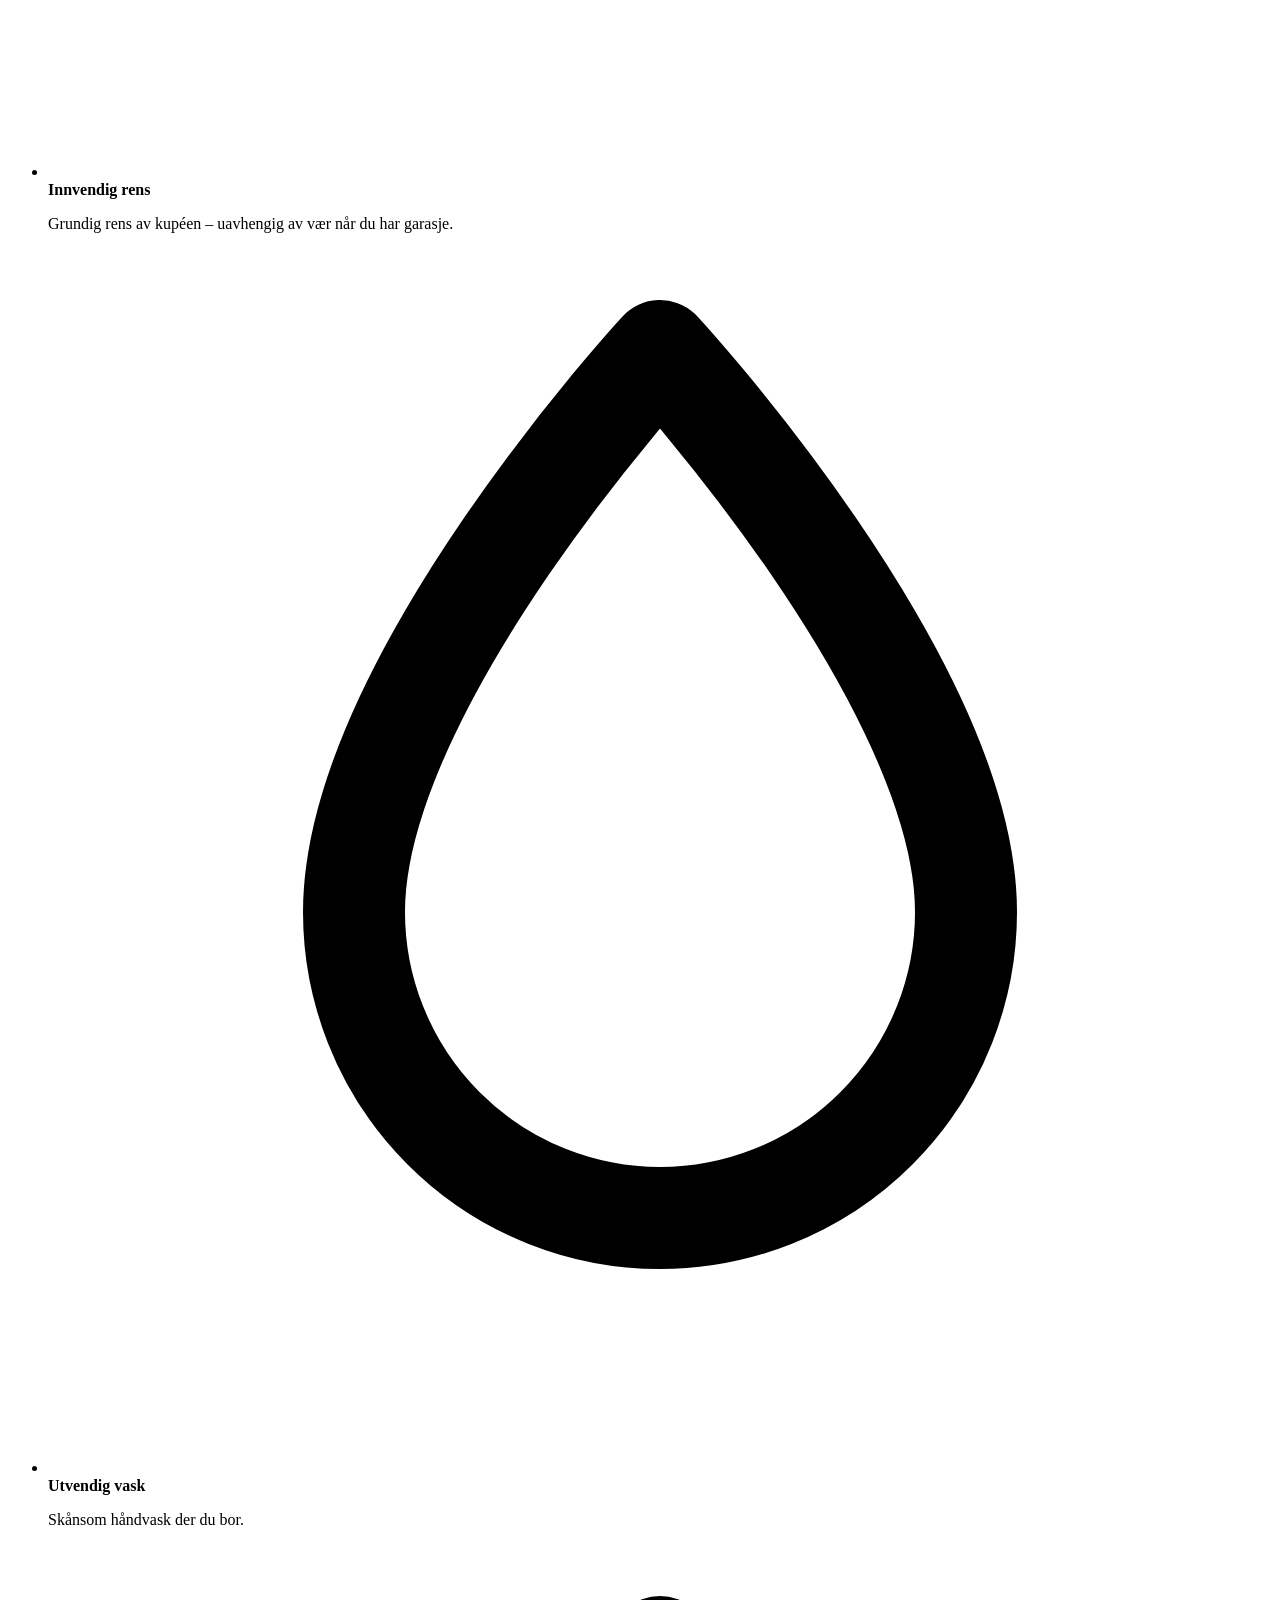
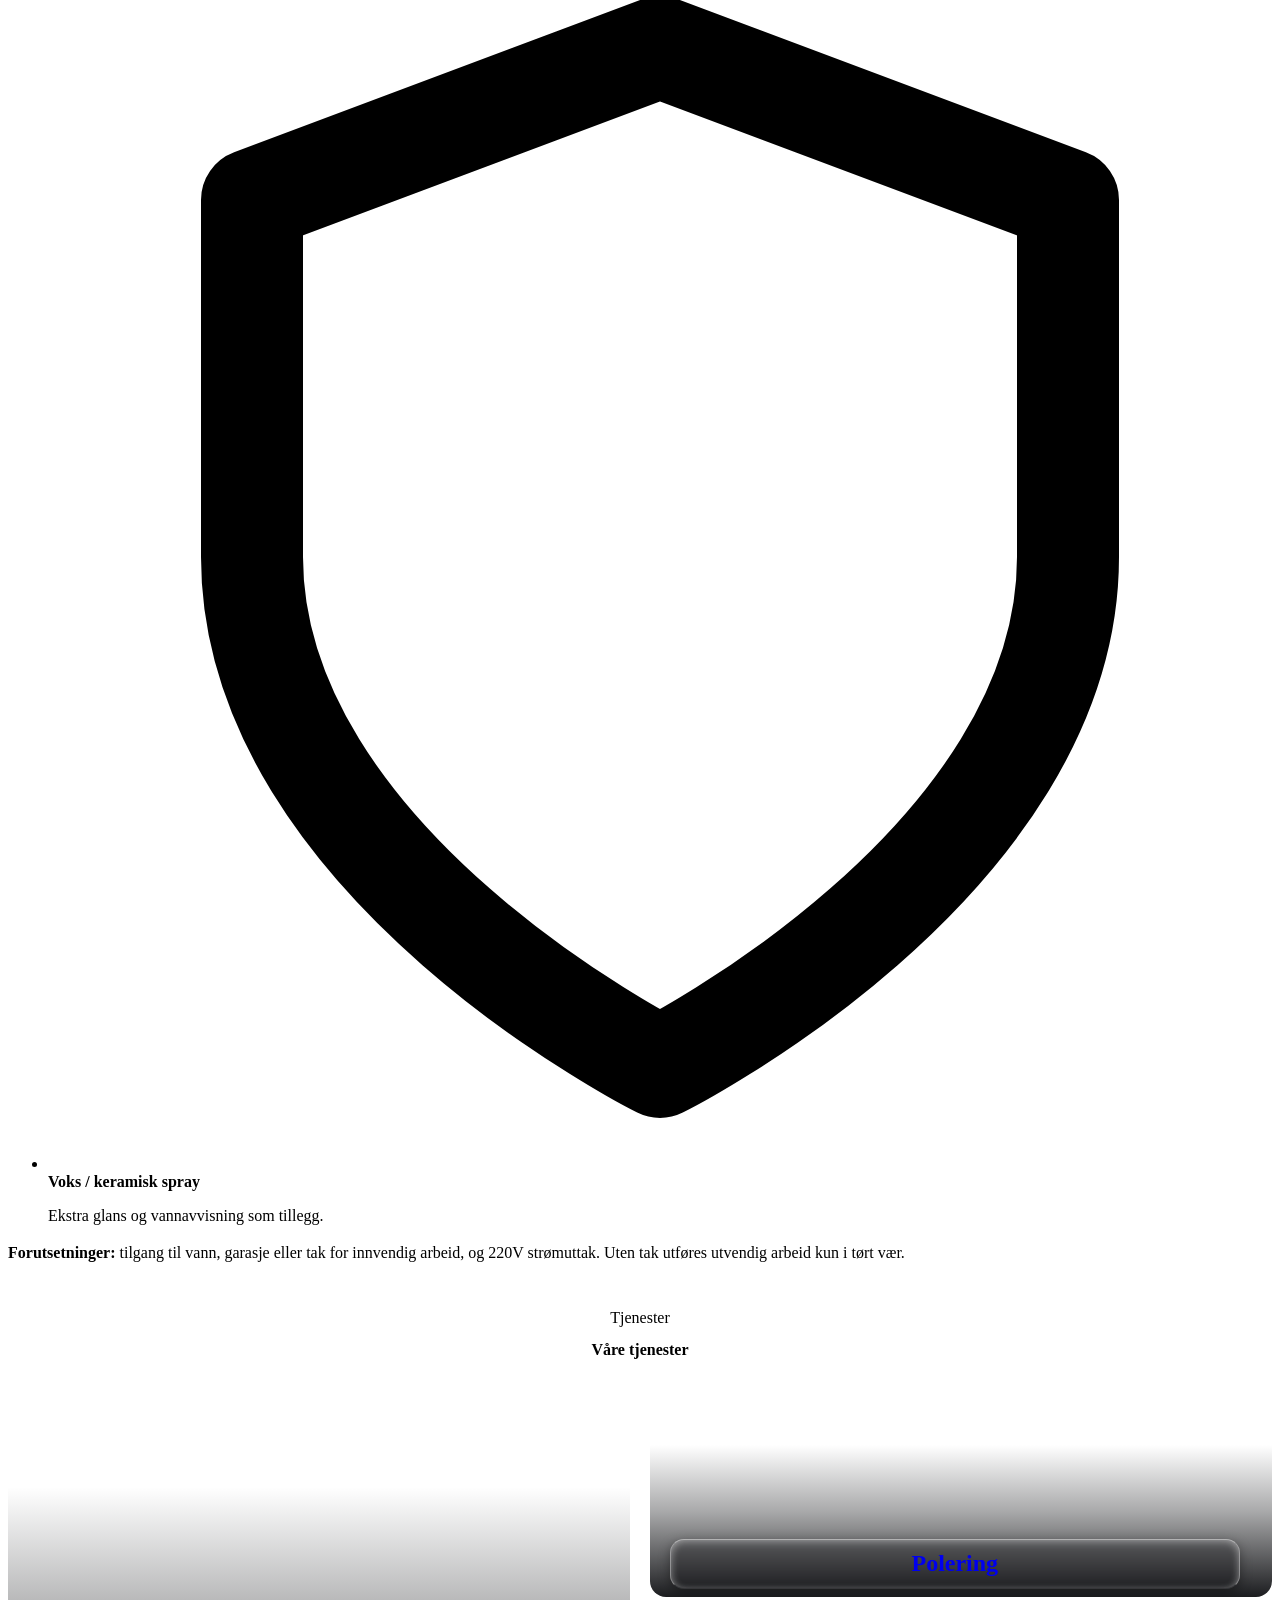
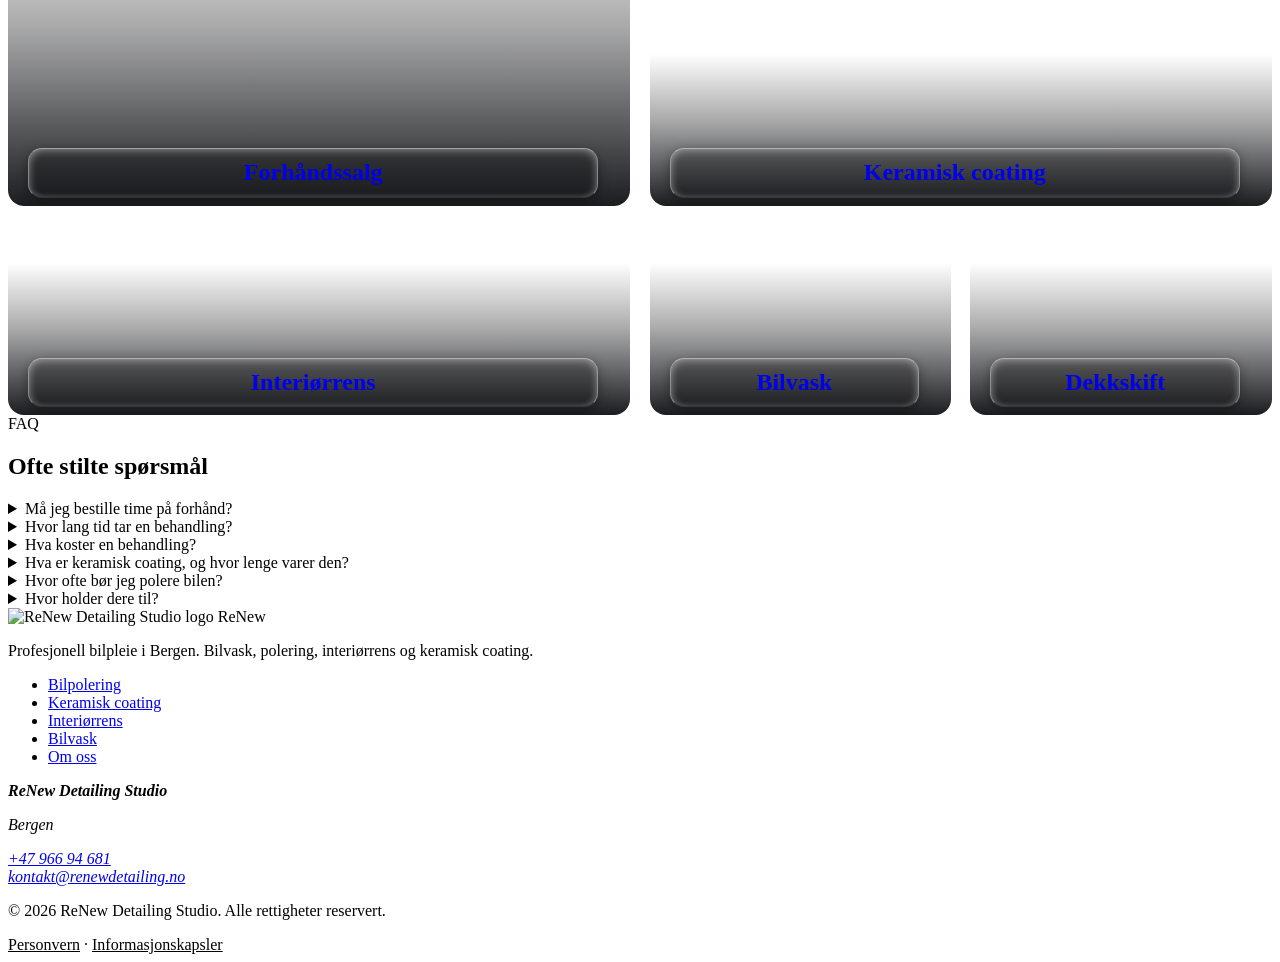
==== commit a3bb379e: "Соц-виджет: Facebook → E-post; убрал CLAUDE.md из репозитория" ====
--- a/index.html
+++ b/index.html
@@ -16,6 +16,12 @@
   <meta property="og:image" content="/assets/images/hero/hero-bg.webp">
   <meta name="twitter:card" content="summary_large_image">
 
+  <!-- Samtykke (Google Consent Mode v2). Banner: assets/js/main.js. Legg Google/Meta-koder UNDER dette. -->
+  <script>
+    window.dataLayer=window.dataLayer||[];function gtag(){dataLayer.push(arguments);}
+    gtag('consent','default',{ad_storage:'denied',ad_user_data:'denied',ad_personalization:'denied',analytics_storage:'denied',wait_for_update:500});
+    try{if(localStorage.getItem('renew-cookie-consent')==='granted'){gtag('consent','update',{ad_storage:'granted',ad_user_data:'granted',ad_personalization:'granted',analytics_storage:'granted'});}}catch(e){}
+  </script>
   <link rel="icon" href="/favicon.ico">
   <link rel="stylesheet" href="/assets/css/main.css">
 
--- a/assets/css/main.css
+++ b/assets/css/main.css
@@ -30,3 +30,4 @@
    ===================== */
 @import url("./components/before-after.css");
 @import url("./components/contact-modal.css");
+@import url("./components/cookie-consent.css");
